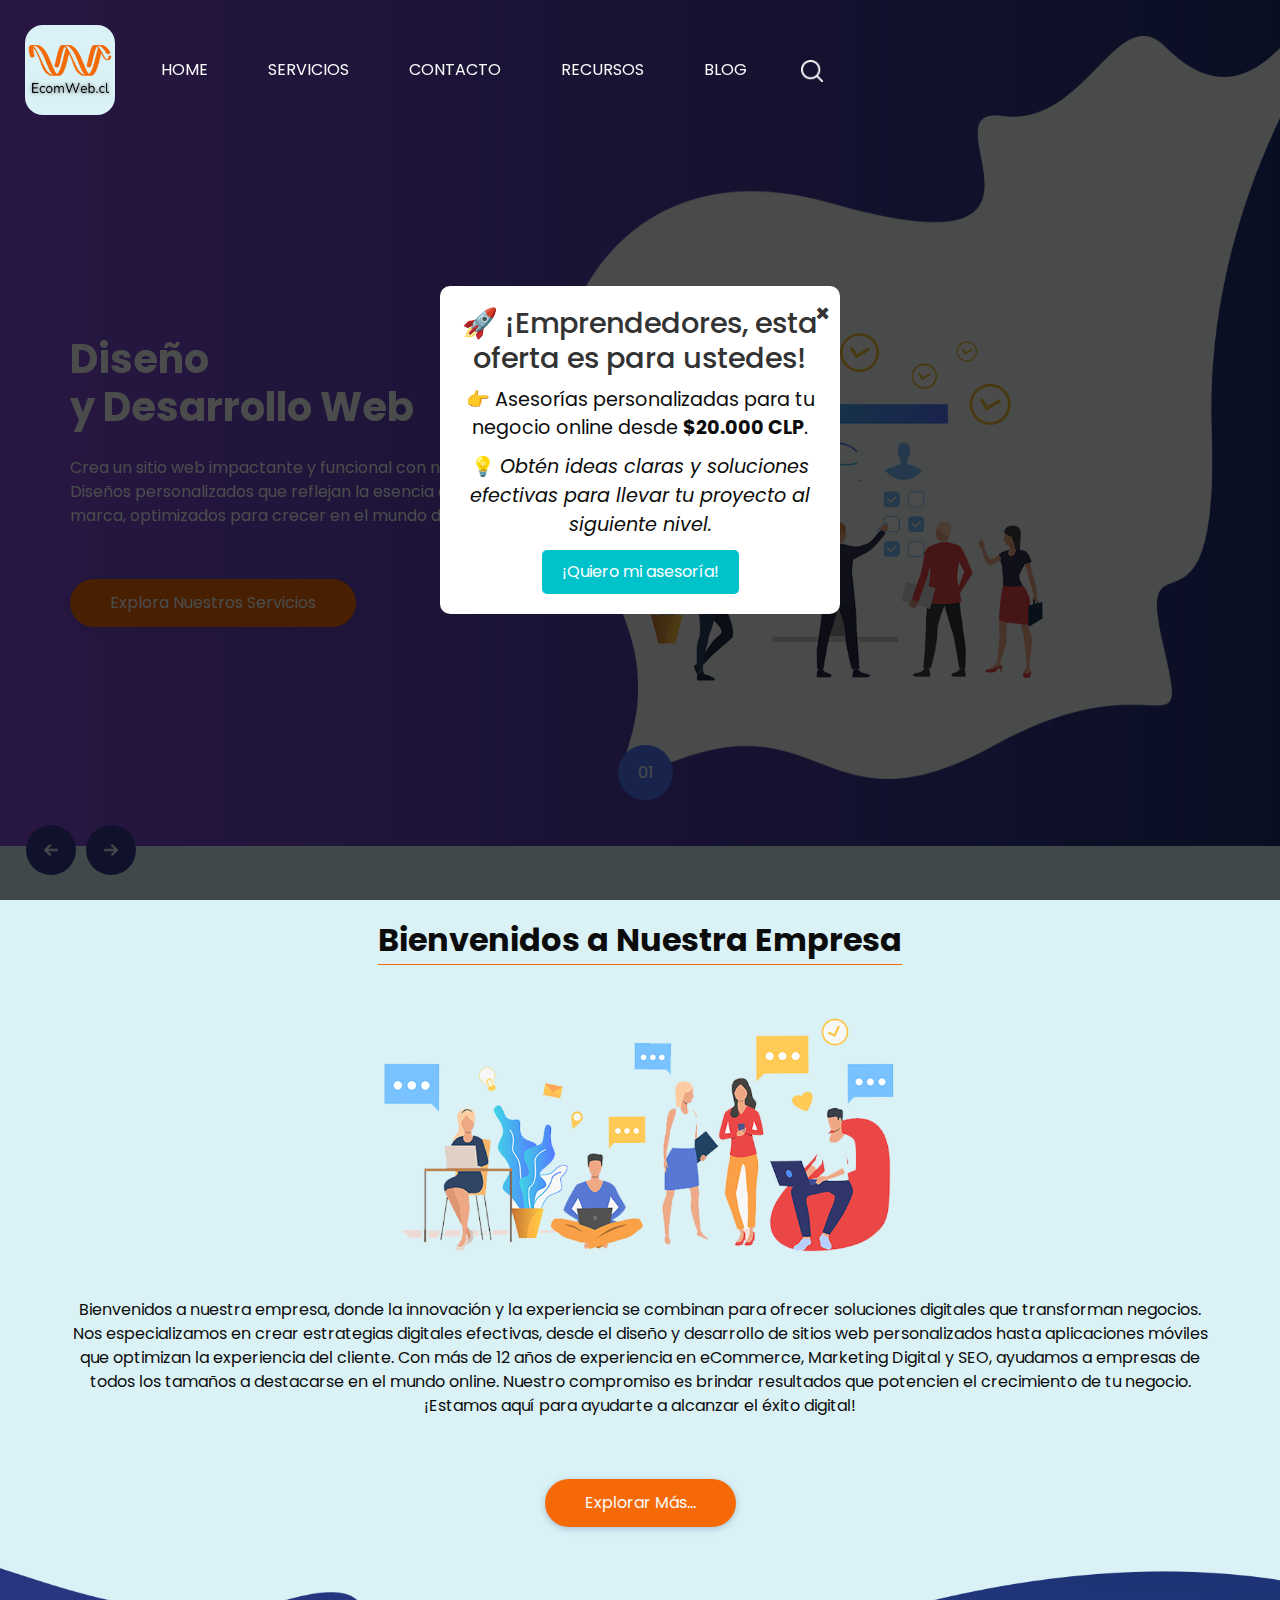
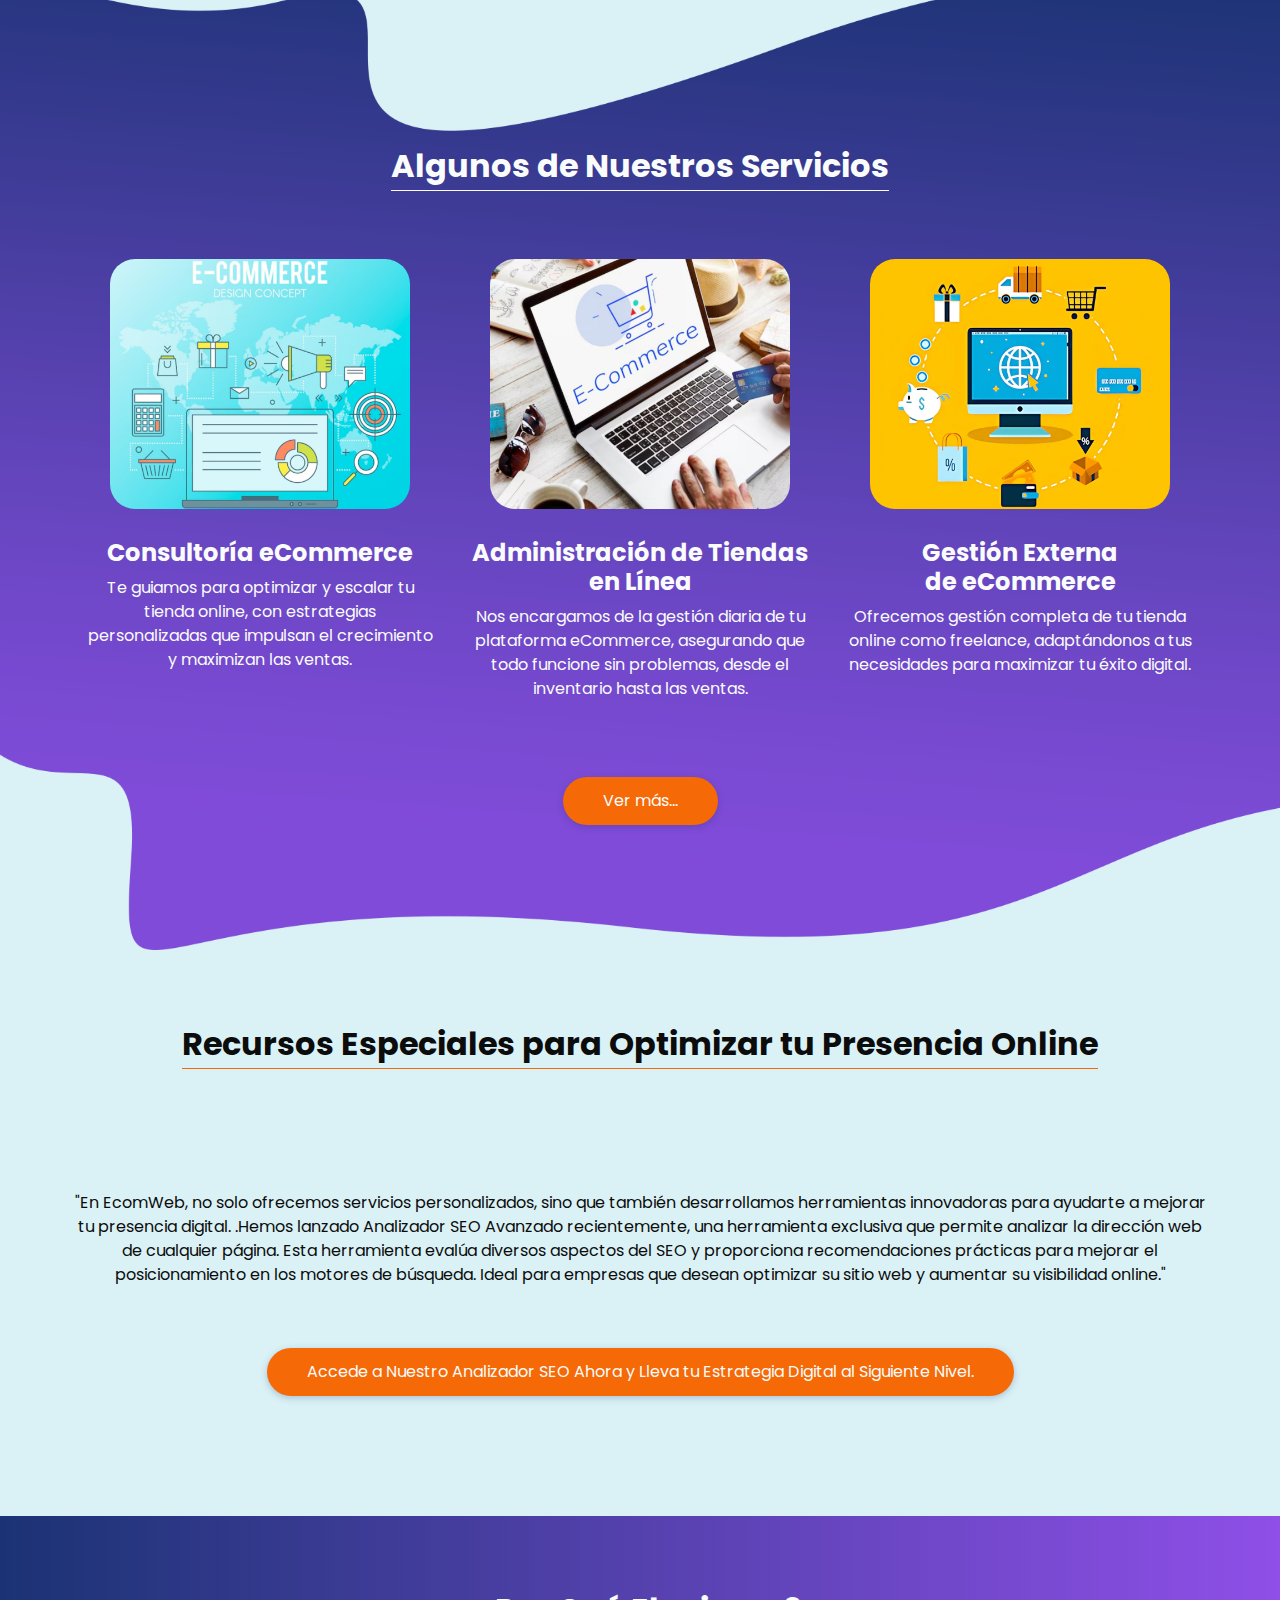
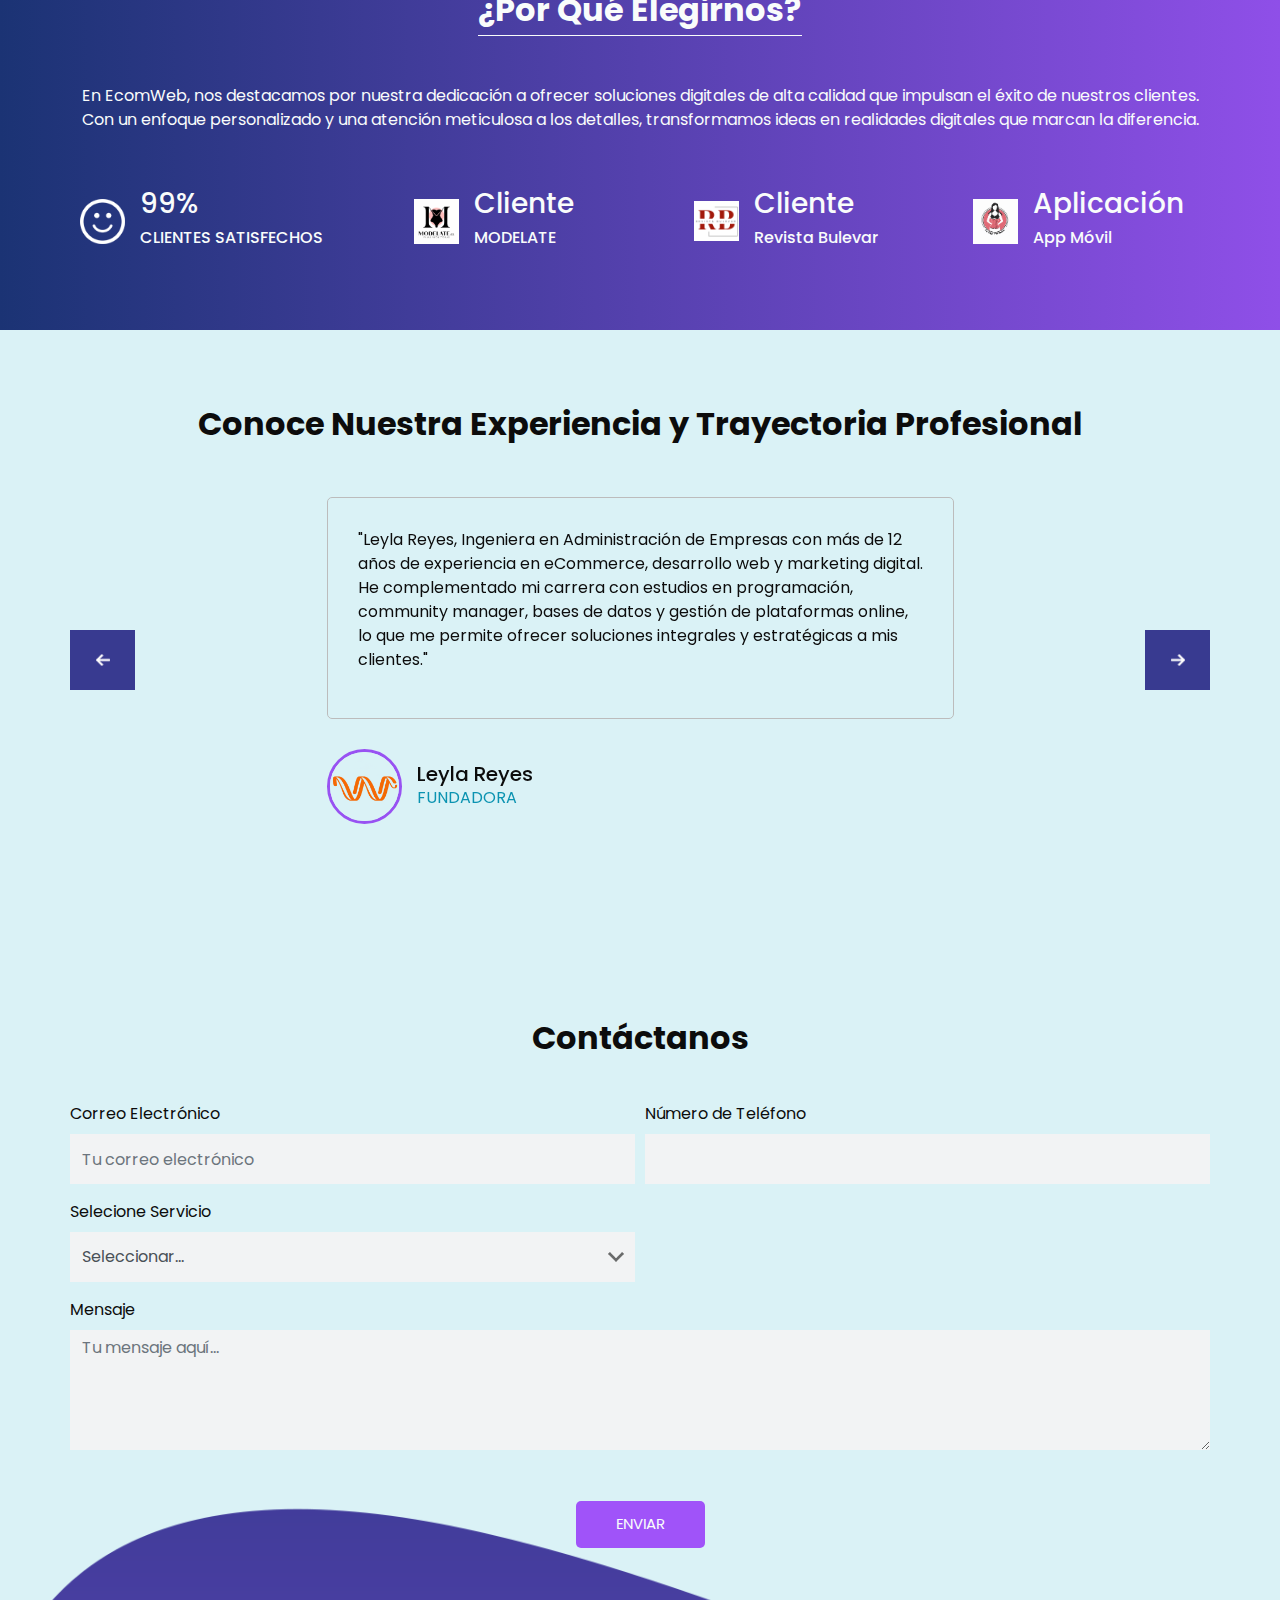
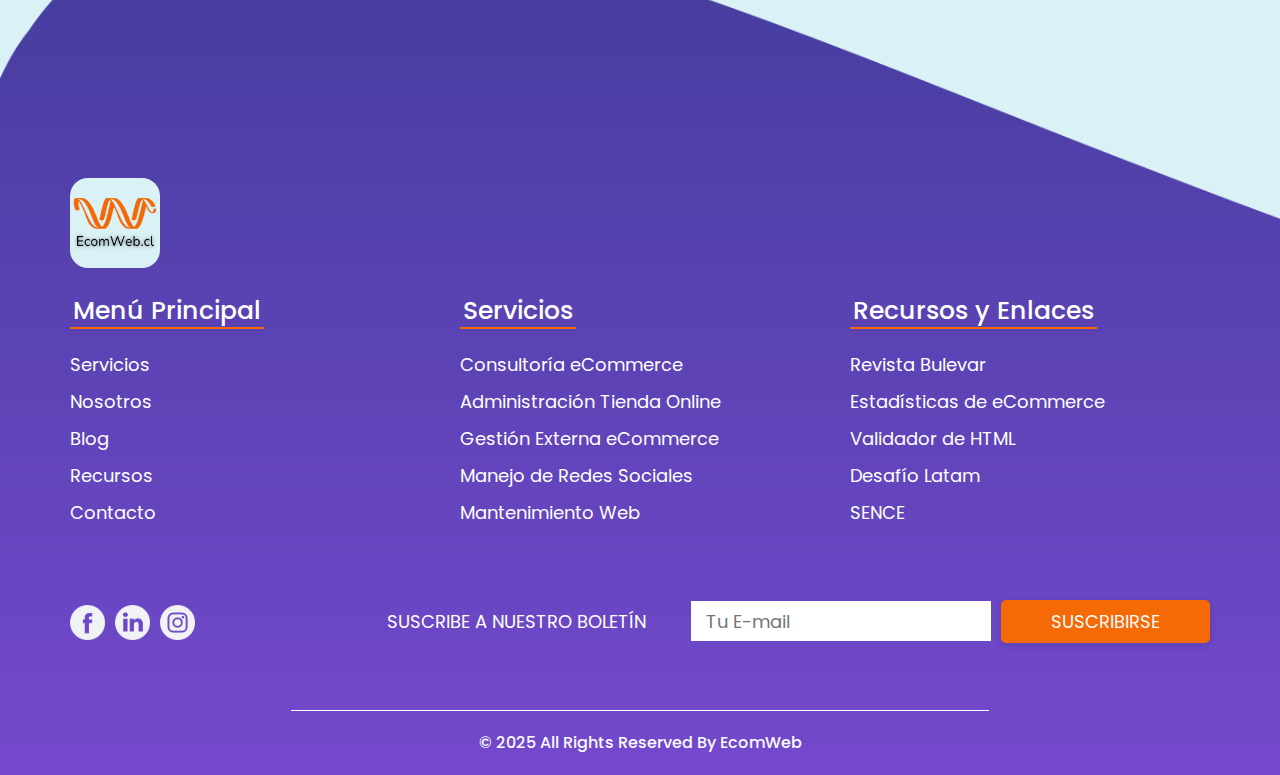
==== index.html @ b8e68426 "ecomweb" ====
<!DOCTYPE html>
<html lang="en">
<head>
  <meta charset="utf-8"/>
  <meta http-equiv="X-UA-Compatible" content="IE=edge"/>
  <!-- Mobile Metas -->
  <meta name="viewport" content="width=device-width, initial-scale=1, shrink-to-fit=no"/>
  <!-- Site Metas -->
  <meta name="keywords" content="diseño web, desarrollo web, SEO, marketing digital, aplicaciones móviles, mantenimiento web, manejo de redes sociales, desarrollo de software, Visión Digital"/>
  <meta name="description" content="EcomWeb ofrece servicios profesionales de diseño y desarrollo web, Gestión de eCommerce, SEO, marketing digital, aplicaciones móviles y web. Creamos soluciones digitales personalizadas para ayudar a las empresas a crecer y destacar en el mercado online."/>
  <meta name="author" content="Leyla Reyes"/>

  <title>EcomWeb</title>
  <link rel="icon" href="images/logo_ecomweb.cl _favicon.png" type="image/x-icon">

  <!-- slider stylesheet -->
  <link rel="stylesheet" type="text/css" href="https://cdnjs.cloudflare.com/ajax/libs/OwlCarousel2/2.1.3/assets/owl.carousel.min.css"/>

  <!-- bootstrap core css -->
  <link rel="stylesheet" type="text/css" href="css/bootstrap.css"/>

  <!-- fonts style -->
  <link href="https://fonts.googleapis.com/css?family=Dosis:400,500|Poppins:400,700&amp;display=swap" rel="stylesheet"/>
  <!-- Custom styles for this template -->
  <link href="css/style.css" rel="stylesheet"/>
  <!-- responsive style -->
  <link href="css/responsive.css" rel="stylesheet"/>
</head>

<body>
  <div class="hero_area">
    <!-- header section strats -->
    <header class="header_section">
      <div class="container-fluid">
        <div class="row">
          <div class="col-lg-8">
            <nav class="navbar navbar-expand-lg custom_nav-container">
              <a class="navbar-brand" href="index.html">
                <img src="/images/logo_ecomweb.cl _favicon.png" alt="Logo de EcomWeb" class="logo">
              </a>
              <button class="navbar-toggler" type="button" data-toggle="collapse" data-target="#navbarSupportedContent" aria-controls="navbarSupportedContent" aria-expanded="false" aria-label="Toggle navigation">
                <span class="navbar-toggler-icon"></span>
              </button>

              <div class="collapse navbar-collapse" id="navbarSupportedContent">
                <div class="d-flex  flex-column flex-lg-row align-items-center">
                  <ul class="navbar-nav  ">
                    <li class="nav-item active">
                      <a class="nav-link" href="index.html">Home <span class="sr-only">(current)</span></a>
                    </li>
                    <li class="nav-item">
                      <a class="nav-link" href="service.html">Servicios </a>
                    </li>
                    <li class="nav-item">
                      <a class="nav-link" href="contact.html">Contacto</a>
                    </li>
                    <li class="nav-item">
                      <a class="nav-link" href="about.html">Recursos </a>
                    </li>
                    <li class="nav-item">
                      <a class="nav-link" href="#"> Blog</a>
                    </li>
                  </ul>
                  <form class="form-inline my-2 my-lg-0 ml-0 ml-lg-4 mb-3 mb-lg-0">
                    <button class="btn  my-2 my-sm-0 nav_search-btn" type="submit"></button>
                  </form>
                </div>
              </div>
            </nav>
          </div>
        </div>
      </div>
    </header>
    <!-- end header section -->
    <!-- slider section -->
    <section class=" slider_section ">
      <div id="carouselExampleIndicators" class="carousel slide" data-ride="carousel">
        <ol class="carousel-indicators">
          <li data-target="#carouselExampleIndicators" data-slide-to="0" class="active">01</li>
          <li data-target="#carouselExampleIndicators" data-slide-to="1">02</li>
          <li data-target="#carouselExampleIndicators" data-slide-to="2">03</li>
        </ol>
        <div class="carousel-inner">
          <div class="carousel-item active">
            <div class="container">
              <div class="row">
                <div class="col-lg-5 col-md-6">
                  <div class="slider_detail-box">
                    <h1>
                      Diseño <br/>
                      y Desarrollo Web <br/>
                      </h1>
                    <p>
                      Crea un sitio web impactante y funcional con nosotros. Diseños personalizados que reflejan la esencia de tu marca, optimizados para crecer en el mundo digital.
                    </p>
                    <div class="btn-box">
                      <a href="" class="btn-1">
                        Explora Nuestros Servicios
                      </a>
                    </div>
                  </div>
                </div>
                <div class="col-md-6">
                  <div class="slider_img-box">
                    <img src="images/slider-img.png" alt=""/>
                  </div>
                </div>
              </div>
            </div>
          </div>
          <div class="carousel-item">
            <div class="container">
              <div class="row">
                <div class="col-lg-5 col-md-6">
                  <div class="slider_detail-box">
                    <h1>
                      Posicionamiento SEO<br/>
                      Estrategias de<br/>
                      Marketing Digital
                    </h1>
                    <p>
                      Aumenta tu visibilidad y alcanza más clientes con estrategias de SEO y marketing digital hechas a la medida. ¡Lleva tu negocio al siguiente nivel!
                    </p>
                    <div class="btn-box">
                      <a href="" class="btn-1">
                        Explora Nuestros Servicios
                      </a>
                    </div>
                  </div>
                </div>
                <div class="col-md-6">
                  <div class="slider_img-box">
                    <img src="images/slider-img.png" alt=""/>
                  </div>
                </div>
              </div>
            </div>
          </div>
          <div class="carousel-item">
            <div class="container">
              <div class="row">
                <div class="col-lg-5 col-md-6">
                  <div class="slider_detail-box">
                    <h1>
                      Desarrollo de Aplicaciones<br/>
                      Móviles y Web <br/>
                    </h1>
                    <p>
                      Desarrolla aplicaciones móviles y web que transformen la experiencia de tus clientes. Innovación y tecnología a tu servicio.
                    </p>
                    <div class="btn-box">
                      <a href="" class="btn-1">
                        Explora Nuestros Servicios
                      </a>
                    </div>
                  </div>
                </div>
                <div class="col-md-6">
                  <div class="slider_img-box">
                    <img src="images/slider-img.png" alt=""/>
                  </div>
                </div>
              </div>
            </div>
          </div>
        </div>
        <div class="carousel_btn-container">
          <a class="carousel-control-prev" href="#carouselExampleIndicators" role="button" data-slide="prev">
            <span class="sr-only">Previous</span>
          </a>
          <a class="carousel-control-next" href="#carouselExampleIndicators" role="button" data-slide="next">
            <span class="sr-only">Next</span>
          </a>
        </div>
      </div>
    </section>
    <!-- end slider section -->
  </div>

  <!-- welcome section -->
  <section class="welcome_section layout_padding">
    <div class="container">
      <div class="custom_heading-container">
        <h2>
          Bienvenidos a Nuestra Empresa
        </h2>
      </div>
      <div class="layout_padding2">
        <div class="img-box">
          <img src="images/welcome.png" alt=""/>
        </div>
        <div class="detail-box">
          <p>
            Bienvenidos a nuestra empresa, donde la innovación y la experiencia se combinan para ofrecer soluciones digitales que transforman negocios. Nos especializamos en crear estrategias digitales efectivas, desde el diseño y desarrollo de sitios web personalizados hasta aplicaciones móviles que optimizan la experiencia del cliente. Con más de 12 años de experiencia en eCommerce, Marketing Digital y SEO, ayudamos a empresas de todos los tamaños a destacarse en el mundo online. Nuestro compromiso es brindar resultados que potencien el crecimiento de tu negocio. ¡Estamos aquí para ayudarte a alcanzar el éxito digital!
          </p>
          <div>
            <a href="">
              Explorar Más...
            </a>
          </div>
        </div>
      </div>

    </div>
  </section>
  <!-- end welcome section -->

  <!-- service section -->

  <section class="service_section">
    <div class="container">
      <div class="custom_heading-container">
        <h2>
          Algunos de Nuestros Servicios
        </h2>
      </div>
      <div class="service_container layout_padding2">
        <div class="service_box">
          <div class="img-box">
            <img src="images/ecommerce_adm.jpg" alt=""/>
          </div>
          <div class="detail-box">
            <h4>
              Consultoría eCommerce <br/>
            </h4>
            
            <p>
              Te guiamos para optimizar y escalar tu tienda online, con estrategias personalizadas que impulsan el crecimiento y maximizan las ventas.
            </p>
          </div>
        </div>
        <div class="service_box">
          <div class="img-box">
            <img src="images/ecommerce_pc.jpg" alt=""/>
          </div>
          <div class="detail-box">
            <h4>
              Administración de  
              Tiendas en Línea <br/>
              </h4>
            <p>
              Nos encargamos de la gestión diaria de tu plataforma eCommerce, asegurando que todo funcione sin problemas, desde el inventario hasta las ventas.           
            </p>
          </div>
        </div>
        <div class="service_box">
          <div class="img-box">
            <img src="images/gestion_ecomm.jpg" alt=""/>
          </div>
          <div class="detail-box">
            <h4>
              Gestión Externa <br/>
              de eCommerce
            </h4>
            <p>
              Ofrecemos gestión completa de tu tienda online como freelance, adaptándonos a tus necesidades para maximizar tu éxito digital.            
            </p>
          </div>
        </div>
      </div>
      <div>
        <a href="">
          Ver más...
        </a>
      </div>
    </div>
  </section>

  <!-- end service section -->
  <!--problem section -->
  <section class="problem_section layout_padding">
    <div class="container">
      <div class="custom_heading-container">
        <h2>
          Recursos Especiales para Optimizar tu Presencia Online
        </h2>
      </div>
      <div class="layout_padding2">
        <div class="img-box">
          <img src="" alt=""/>
        </div>
        <div class="detail-box">
          <p>
            "En EcomWeb, no solo ofrecemos servicios personalizados, sino que también desarrollamos herramientas innovadoras para ayudarte a mejorar tu presencia digital.

          .Hemos lanzado Analizador SEO Avanzado recientemente, una herramienta exclusiva que permite analizar la dirección web de cualquier página. Esta herramienta evalúa diversos aspectos del SEO y proporciona recomendaciones prácticas para mejorar el posicionamiento en los motores de búsqueda. Ideal para empresas que desean optimizar su sitio web y aumentar su visibilidad online."
          </p>
          <div>
            <a href="">
              Accede a Nuestro Analizador SEO Ahora y Lleva tu Estrategia Digital al Siguiente Nivel.
            </a>
          </div>
        </div>
      </div>

    </div>
  </section>
  <!-- end problem section -->
  <!-- why section -->

  <section class="why_section layout_padding">
    <div class="container">
      <div class="custom_heading-container">
        <h2>
          ¿Por Qué Elegirnos?
        </h2>
      </div>
      <div class="content-container">
        <p>
          En EcomWeb, nos destacamos por nuestra dedicación a ofrecer soluciones digitales de alta calidad que impulsan el éxito de nuestros clientes. Con un enfoque personalizado y una atención meticulosa a los detalles, transformamos ideas en realidades digitales que marcan la diferencia.
        </p>
        <div class="row">
          <div class="col-md-3 col-sm-6">
            <div class="img-box">
              <img src="images/smiley.png" alt=""/>
            </div>
            <div class="detail-box">
              <h3>
                99%
              </h3>
              <h6>
                CLIENTES SATISFECHOS
              </h6>
            </div>
          </div>
          <div class="col-md-3 col-sm-6">
            <a href="https://www.modelate.cl/" target="_blank" class="img-link">
              <div class="img-box">
                <img src="images/logo modelate nuevo.png" alt=""/>
              </div>
            </a>
            <div class="detail-box">
              <h3>Cliente</h3>
              <h6>MODELATE</h6>
            </div>
          </div>
          <div class="col-md-3 col-sm-6">
            <a href="https://revistabulevar.cl/" target="_blank" class="img-link">
            <div class="img-box">
              <img src="images/200x180.png" alt=""/>
            </div>
          </a>
            <div class="detail-box">
              <h3>
                Cliente
              </h3>
              <h6>
                Revista Bulevar
              </h6>
            </div>
          </div>
          <div class="col-md-3 col-sm-6">
            <a href="https://aplicacion.modelate.cl/" target="_blank" class="img-link">
            <div class="img-box">
              <img src="images/Tu FAja Perfecta logo.png" alt=""/>
            </div>
          </a>
            <div class="detail-box">
              <h3>
                Aplicación
              </h3>
              <h6>
                App Móvil
              </h6>
            </div>
          </div>
        </div>
      </div>
    </div>
  </section>


  <!-- end why section -->

  <!-- client section -->
  <section class="client_section layout_padding">
    <div class="container">
      <h2>
        Conoce Nuestra Experiencia y Trayectoria Profesional  
      </h2>
      <div id="carouselExampleControls" class="carousel slide" data-ride="carousel">
        <div class="carousel-inner">
          <div class="carousel-item active">
            <div class="client_container layout_padding2">
              <div class="client_text">
                <p>
                  "Leyla Reyes, Ingeniera en Administración de Empresas con más de 12 años de experiencia en eCommerce, desarrollo web y marketing digital. He complementado mi carrera con estudios en programación, community manager, bases de datos y gestión de plataformas online, lo que me permite ofrecer soluciones integrales y estratégicas a mis clientes."
                </p>
              </div>
              <div class="detail-box">
                <div class="img-box">
                  <img src="images/logo_ecomweb.cl_w.png" alt=""/>
                </div>
                <div class="name">
                  <h5>
                    Leyla Reyes
                  </h5>
                  <p>
                    Fundadora
                  </p>
                </div>
              </div>
            </div>
          </div>
          <div class="carousel-item">
            <div class="client_container layout_padding2">
              <div class="client_text">
                <p>
                  Experiencia en eCommerce:

Más de 12 años gestionando plataformas de eCommerce para diversas empresas, optimizando su rendimiento y aumentando las conversiones.
                </p>
              </div>
              <div class="detail-box">
                <div class="img-box">
                  <img src="images/logo_ecomweb.cl_w.png" alt=""/>
                </div>
                <div class="name">
                  <h5>
                    
                  </h5>
                  <p>
                   
                  </p>
                </div>
              </div>
            </div>
          </div>
          <div class="carousel-item">
            <div class="client_container layout_padding2">
              <div class="client_text">
                <p>
                  Desarrollo Web y Aplicaciones:

                Experta en el diseño y desarrollo de sitios web y aplicaciones móviles personalizadas, adaptadas a las necesidades de cada cliente. </br>
                SEO y Marketing Digital:
                Estratega en posicionamiento SEO y campañas de marketing digital, ayudando a aumentar la visibilidad y el tráfico en los motores de búsqueda.
              </p>
              </div>
              <div class="detail-box">
                <div class="img-box">
                  <img src="images/logo_ecomweb.cl_w.png" alt=""/>
                </div>
                <div class="name">
                  <h5>
                    
                  </h5>
                  <p>
                   
                  </p>
                </div>
              </div>
            </div>
          </div>
        </div>
        <a class="carousel-control-prev" href="#carouselExampleControls" role="button" data-slide="prev">
          <span class="sr-only">Previous</span>
        </a>
        <a class="carousel-control-next" href="#carouselExampleControls" role="button" data-slide="next">
          <span class="sr-only">Next</span>
        </a>
      </div>

    </div>
  </section>
  <!-- end client section -->
  <!-- contact section -->
  <section class="contact_section layout_padding">
    <div class="container contact_heading">
      <h2>
        Contáctanos
      </h2>
      <p>
        
      </p>
    </div>
    <div class="container">
      <form action="https://formspree.io/f/mldrzdzw" method="POST">
        <div class="form-row">
          <div class="form-group col-md-6">
            <label for="inputEmail4">Correo Electrónico</label>
            <input type="email" class="form-control" id="inputEmail4" name="email" placeholder="Tu correo electrónico" required>
        </div>
            <div class="form-group col-md-6">
                <label for="inputNumber4">Número de Teléfono</label>
                <input type="tel" class="form-control" id="inputNumber4" name="tel" required>
            </div>
            <div class="form-group col-md-6">
                <label for="inputState">Selecione Servicio</label>
                <select id="inputState" class="form-control" name="service" required>
                    <option value="">Seleccionar...</option>
                    <option value="Diseño y Desarrollo Web">Diseño y Desarrollo Web</option>
                    <option value="Mantenimiento Web">Mantenimiento Web</option>
                    <option value="Mantenimiento Web">Consultoría eCommerce</option>
                    <option value="Mantenimiento Web">Administración de Tienda en Línea</option>
                    <option value="Mantenimiento Web">Gestión Externa de eCommerce</option>
                    <option value="Desarrollo de App">Desarrollo de Aplicaciones</option>
                    <option value="SEO Marketing Digital">Posicionamiento SEO y Estrategias de Marketing Digital</option>
                    <option value="Manejo de Redes Sociales">Manejo de Redes Sociales</option>
                    <option value="Otro">Otro</option>
                </select>
            </div>
        </div>
        <div class="form-group">
            <label for="inputMessage">Mensaje</label>
            <textarea class="form-control" id="inputMessage" name="message" placeholder="Tu mensaje aquí..." required></textarea>
        </div>
        <div class="d-flex justify-content-center">
            <button type="submit" class="btn btn-primary">Enviar</button>
        </div>
    </form>
    
  </section>


  <!-- end contact section -->
  <div class="footer_bg">
    <!-- info section -->
    <section class="info_section layout_padding2-bottom">
      <div class="container">
        <a href="index.html">
          <img src="images/logo_ecomweb.cl _favicon.png" alt="Logo de EcomWeb" class="footer-logo">
        </a>
        <br/>
      </div>
      <div class="container info_content">

        <div>
          <div class="row">
            <div class="col-md-6 col-lg-4">
              <div class="d-flex">
                <h5>
                  Menú Principal
                </h5>
              </div>
              <div class="d-flex ">
                <ul>
                  <li>
                    <a href="">
                      Servicios
                    </a>
                  </li>
                  <li>
                    <a href="">
                      Nosotros
                    </a>
                  </li>
                  <li>
                    <a href="">
                      Blog
                    </a>
                  </li>
                  <li>
                    <a href="">
                      Recursos
                    </a>
                  </li>
                  <li>
                    <a href="">
                      Contacto 
                    </a>
                  </li>
                </ul>
                <ul class="ml-3 ml-md-5">
                  <li>
                    <a href="">
                      
                    </a>
                  </li>
                  <li>
                    <a href="">
                     
                    </a>
                  </li>
                  <li>
                    <a href="">
                      
                    </a>
                  </li>
                  <li>
                    <a href="">
                      
                    </a>
                  </li>
                  <li>
                    <a href="">
                      
                    </a>
                  </li>
                </ul>
              </div>
            </div>
            <div class="col-md-6 col-lg-4">
              <div class="d-flex">
                <h5>
                  Servicios
                </h5>
              </div>
              <div class="d-flex ">
                <ul>
                  <li>
                    <a href="service.html">
                      Consultoría eCommerce
                    </a>
                  </li>
                  <li>
                    <a href="service.html">
                      Administración Tienda Online
                    </a>
                  </li>
                  <li>
                    <a href="service.html">
                      Gestión Externa eCommerce
                    </a>
                  </li>
                  <li>
                    <a href="service.html">
                      Manejo de Redes Sociales
                    </a>
                  </li>
                  <li>
                    <a href="service.html">
                      Mantenimiento Web
                    </a>
                  </li>
                </ul>
                <ul class="ml-3 ml-md-5">
                  <li>
                    <a href="">
                      
                    </a>
                  </li>
                  <li>
                    <a href="">
                      
                    </a>
                  </li>
                  <li>
                    <a href="">
                      
                    </a>
                  </li>
                  <li>
                    <a href="">
                     
                    </a>
                  </li>
                  <li>
                    <a href="">
                      
                    </a>
                  </li>
                </ul>
              </div>
            </div>
            <div class="col-md-6 col-lg-4">
              <div class="d-flex">
                <h5>
                  Recursos y Enlaces
                </h5>
              </div>
              <div class="d-flex ">
                <ul>
                  <li>
                    <a href="https://revistabulevar.cl/">
                      Revista Bulevar
                    </a>
                  </li>
                  <li>
                    <a href="https://www.ccs.cl/2024/04/25/camara-de-comercio-de-santiago-preve-crecimiento-del-8-en-el-comercio-electronico-durante-2024/">
                      Estadísticas de eCommerce
                    </a>
                  </li>
                  <li>
                    <a href="https://validator.w3.org/#validate_by_uri+with_options">
                      Validador de HTML
                    </a>
                  </li>
                  <li>
                    <a href="https://desafiolatam.com">
                      Desafío Latam
                    </a>
                  </li>
                  <li>
                    <a href="https://sence.gob.cl/">
                      SENCE
                    </a>
                  </li>
                </ul>
                <ul class="ml-3 ml-md-5">
                  <li>
                    <a href="">
                     
                    </a>
                  </li>
                  <li>
                    <a href="">
                      
                    </a>
                  </li>
                  <li>
                    <a href="">
                      
                    </a>
                  </li>
                  <li>
                    <a href="">
                      
                    </a>
                  </li>
                  <li>
                    <a href="">
                      
                    </a>
                  </li>
                </ul>
              </div>
            </div>
          </div>
        </div>
        <div class="d-flex flex-column flex-lg-row justify-content-between align-items-center align-items-lg-baseline">
          <div class="social-box">
            <a href="https://www.facebook.com/share/15WSqb29ij/">
              <img src="images/fb.png" alt=""/>
            </a>

           
            <a href="https://www.linkedin.com/in/leyla-reyes-55b8a9107?utm_source=share&utm_campaign=share_via&utm_content=profile&utm_medium=android_app">
              <img src="images/linkedin1.png" alt=""/>
            </a>
            <a href="https://www.instagram.com/ecomweb.cl/profilecard/?igsh=MXZlcmplc3czbWh2bA==">
              <img src="images/instagram1.png" alt=""/>
            </a>
          </div>
          <div class="form_container mt-5">
            <form action="https://modelate.ipzmarketing.com/f/kDVonyeA4dI" method="POST">
              <label for="subscribeMail">
                Suscribe a Nuestro Boletín
              </label>
              <input type="email" placeholder="Tu E-mail" id="subscribeMail" name="email" required />
              <button type="submit">
                Suscribirse
              </button>
            </form>
          </div>
          
        </div>
      </div>

    </section>

    <!-- end info_section -->

    <!-- footer section -->
    <section class="container-fluid footer_section">
      <p>
        © 2025  All Rights Reserved By
        <a href=" ">EcomWeb</a>
      </p>
    </section>
    <!-- footer section -->
  </div>




  <div class="popup-container" id="popup" class="hidden">
    <div class="popup-content">
      <!-- Botón de cierre (X) -->
      <span class="close-btn" onclick="closePopup()">&times;</span>
      <h2>🚀 ¡Emprendedores, esta oferta es para ustedes!</h2>
      <p>👉 Asesorías personalizadas para tu negocio online desde <strong>$20.000 CLP</strong>.</p>
      <p>💡 <em>Obtén ideas claras y soluciones efectivas para llevar tu proyecto al siguiente nivel.</em></p>
      <button onclick="window.location.href='contact.html'" class="popup-btn">¡Quiero mi asesoría!</button>
    </div>
  </div>
  



  <script type="text/javascript" src="js/jquery-3.4.1.min.js"></script>
  <script type="text/javascript" src="js/bootstrap.js"></script>

</body></html>
---- css/style.css ----
body {
  font-family: "Poppins", sans-serif;
  color: #0c0c0c;
  background-color: #daf2f6;
}

.logo {
  height: 90px; /* Ajusta el tamaño del logo */
  width: auto; /* Mantiene la proporción del logo */
  border-radius: 20%;
}

.layout_padding {
  padding: 75px 0;
}

.layout_padding2 {
  padding: 45px 0;
}

.layout_padding2-top {
  padding-top: 45px;
}

.layout_padding2-bottom {
  padding-bottom: 45px;
}

.layout_padding-top {
  padding-top: 75px;
}

.layout_padding-bottom {
  padding-bottom: 75px;
}

.custom_heading-container {
  display: -webkit-box;
  display: -ms-flexbox;
  display: flex;
  -webkit-box-pack: center;
      -ms-flex-pack: center;
          justify-content: center;
}

.custom_heading-container h2 {
  font-weight: bold;
  border-bottom: 1px solid #f56907;
  padding-bottom: 5px;
}

/*header section*/
.hero_area {
  height: 94vh;
  background: -webkit-gradient(linear, left top, right top, from(#864ddf), to(#203376));
  background: linear-gradient(to right, #864ddf, #203376);
}

.hero_area::before {
  content: "";
  position: absolute;
  width: 58%;
  height: 86%;
  background-image: url(../images/hero-bg.png);
  background-size: 100% 100%;
  background-repeat: no-repeat;
  top: 25px;
  right: 0;
}

.sub_page .hero_area {
  height: auto;
}

.sub_page .hero_area::before {
  display: none;
}

.hero_area.sub_pages {
  height: auto;
}

.header_section {
  padding-top: 15px;
}

.header_section .container-fluid {
  padding-right: 25px;
  padding-left: 25px;
}

.header_section .nav_container {
  margin: 0 auto;
}

.custom_nav-container.navbar-expand-lg .navbar-nav .nav-link {
  padding: 10px 30px;
  color: #f9fcfb;
  text-align: center;
  text-transform: uppercase;
}

a,
a:hover,
a:focus {
  text-decoration: none;
}

a:hover,
a:focus {
  color: initial;
}

.btn,
.btn:focus {
  outline: none !important;
  -webkit-box-shadow: none;
          box-shadow: none;
}

.navbar-brand,
.navbar-brand:hover {
  text-transform: uppercase;
  font-weight: bold;
  font-size: 24px;
  color: #fafcfd;
}

.custom_nav-container .nav_search-btn {
  background-image: url(../images/search-icon.png);
  background-size: 22px;
  background-repeat: no-repeat;
  background-position-y: 7px;
  width: 35px;
  height: 35px;
  padding: 0;
  border: none;
}

.navbar-brand {
  display: -webkit-box;
  display: -ms-flexbox;
  display: flex;
  -webkit-box-align: center;
      -ms-flex-align: center;
          align-items: center;
}

.navbar-brand span {
  font-size: 20px;
  font-weight: 700;
  color: #f9fcfb;
  margin-top: 5px;
  text-transform: uppercase;
}

.custom_nav-container {
  z-index: 99999;
  padding: 5px 0;
}

.custom_nav-container .navbar-toggler {
  outline: none;
}

.custom_nav-container .navbar-toggler .navbar-toggler-icon {
  background-image: url(../images/menu.png);
  background-size: 40px;
}

/*end header section*/
/* slider section */
.slider_section {
  color: #f9fcfb;
  display: -webkit-box;
  display: -ms-flexbox;
  display: flex;
  -webkit-box-orient: vertical;
  -webkit-box-direction: normal;
      -ms-flex-direction: column;
          flex-direction: column;
  height: 90%;
  -webkit-box-pack: center;
      -ms-flex-pack: center;
          justify-content: center;
}

.slider_section .row {
  -webkit-box-align: center;
      -ms-flex-align: center;
          align-items: center;
}

.slider_section #carouselExampleIndicators {
  position: unset;
}

.slider_section .carousel_btn-container {
  width: 110px;
  position: absolute;
  bottom: 0;
  display: -webkit-box;
  display: -ms-flexbox;
  display: flex;
  -webkit-box-pack: justify;
      -ms-flex-pack: justify;
          justify-content: space-between;
  left: 2%;
  z-index: 999;
}

.slider_section .carousel_btn-container .carousel-control-prev,
.slider_section .carousel_btn-container .carousel-control-next {
  position: relative;
  width: 50px;
  height: 50px;
  border: none;
  border-radius: 100%;
  opacity: 1;
  background-repeat: no-repeat;
  background-size: 14px;
  background-position: center;
  background-color: #383a90;
  -webkit-transform: translateY(-50%);
          transform: translateY(-50%);
}

.slider_section .carousel_btn-container .carousel-control-prev:hover,
.slider_section .carousel_btn-container .carousel-control-next:hover {
  background-color: #f56907;
}

.slider_section .carousel_btn-container .carousel-control-prev {
  background-image: url(../images/prev.png);
}

.slider_section .carousel_btn-container .carousel-control-next {
  background-image: url(../images/next.png);
}

.slider_section ol.carousel-indicators {
  margin: 0;
  width: 75px;
  bottom: 10%;
  left: 47.5%;
}

.slider_section ol.carousel-indicators li {
  width: 55px;
  height: 55px;
  border-radius: 100%;
  text-indent: 0px;
  text-align: center;
  line-height: 55px;
  color: #f9fcfb;
  background-color: #547bfe;
  opacity: 1;
  display: none;
}

.slider_section ol.carousel-indicators li.active {
  display: block;
}

.slider_detail-box h1 {
  font-weight: bold;
  margin-bottom: 25px;
}

.slider_detail-box .btn-box a {
  display: inline-block;
  padding: 12px 40px;
  background-color: #f56907;
  color: #f9fcfb;
  border-radius: 25px;
  -webkit-box-shadow: 0px 2px 7px 0px rgba(32, 50, 117, 0.26);
  box-shadow: 0px 2px 7px 0px rgba(32, 50, 117, 0.26);
  -webkit-transition: all .3s;
  transition: all .3s;
  border: none;
  margin: 35px 0 50px 0;
}

.slider_detail-box .btn-box a:hover {
  -webkit-transform: translateY(-7px);
          transform: translateY(-7px);
}

.slider_img-box {
  width: 75%;
  margin: 0 auto;
}

.slider_img-box img {
  width: 100%;
}

.welcome_section {
  text-align: center;
}

.welcome_section .img-box {
  width: 45%;
  margin: 0 auto;
}

.welcome_section .img-box img {
  width: 100%;
}

.welcome_section .detail-box {
  margin-top: 45px;
}

.welcome_section .detail-box a {
  display: inline-block;
  padding: 12px 40px;
  background-color: #f56907;
  color: #f9fcfb;
  border-radius: 25px;
  -webkit-box-shadow: 0px 2px 7px 0px rgba(32, 50, 117, 0.26);
  box-shadow: 0px 2px 7px 0px rgba(32, 50, 117, 0.26);
  -webkit-transition: all .3s;
  transition: all .3s;
  border: none;
  margin-top: 45px;
}

.welcome_section .detail-box a:hover {
  -webkit-transform: translateY(-7px);
          transform: translateY(-7px);
}

.service_section {
  text-align: center;
  color: #f9fcfb;
  background-image: url(../images/service-bg.png);
  background-size: 100% 100%;
  padding-top: 200px;
  padding-bottom: 125px;
  background-repeat: no-repeat;
  margin-top: -100px;
}

.highlight {
  color: #f9fcfb;
  background-color: #f56907;
  margin-left: -100px;
  border-radius: 15px;
  padding: 18px; /* Espacio interno */
  margin-top: -70px;
  font-size: 20px;
}

.service_section .custom_heading-container h2 {
  border-color: #f9fcfb;
}

.service_section .service_container {
  display: flex;
  justify-content: center;
  flex-wrap: nowrap; /* Evitar que las cajas se pasen a la siguiente línea */
  overflow-x: auto; /* Permitir desplazamiento horizontal si es necesario */
  max-width: 120%; /* O ajusta a un valor mayor */
  margin: 0 auto; /* Centra el contenedor si es necesario */
}

.service_section .service_container .service_box {
  width: 50%;
  min-width: 300px;
  margin: 15px 15px;
}

.service_section .service_container .service_box .img-box {
  border-radius: 18px;
  overflow: hidden;
}

.service_section .service_container .service_box .img-box img {
  width: 90%;
  border-radius: 25px;
  height: 250px;
  width: 300px;
}

.service_section .service_container .service_box .detail-box {
  margin-top: 30px;
}

.service_section .service_container .service_box .detail-box h4 {
  font-weight: bold;
}

.service_section a {
  display: inline-block;
  padding: 12px 40px;
  background-color: #f56907;
  color: #f9fcfb;
  border-radius: 25px;
  -webkit-box-shadow: 0px 2px 7px 0px rgba(32, 50, 117, 0.26);
  box-shadow: 0px 2px 7px 0px rgba(32, 50, 117, 0.26);
  -webkit-transition: all .3s;
  transition: all .3s;
  border: none;
}

.service_section a:hover {
  -webkit-transform: translateY(-7px);
          transform: translateY(-7px);
}

.sub_page .service_section {
  margin-top: 00px;
  margin-bottom: 150px;
}

.problem_section {
  text-align: center;
}

.problem_section .img-box {
  width: 65%;
  margin: 0 auto;
}

.problem_section .img-box img {
  width: 50%;
}

.problem_section .detail-box {
  margin-top: 45px;
}

.problem_section .detail-box a {
  display: inline-block;
  padding: 12px 40px;
  background-color: #f56907;
  color: #f9fcfb;
  border-radius: 25px;
  -webkit-box-shadow: 0px 2px 7px 0px rgba(32, 50, 117, 0.26);
  box-shadow: 0px 2px 7px 0px rgba(32, 50, 117, 0.26);
  -webkit-transition: all .3s;
  transition: all .3s;
  border: none;
  margin-top: 45px;
}

.problem_section .detail-box a:hover {
  -webkit-transform: translateY(-7px);
          transform: translateY(-7px);
}

.why_section {
  color: #f9fcfb;
  background: -webkit-gradient(linear, left top, right top, from(#1b3374), to(#8f4fe8));
  background: linear-gradient(to right, #1b3374, #8f4fe8);
}

.why_section .custom_heading-container h2 {
  border-color: #f9fcfb;
}

.why_section p {
  text-align: center;
  margin: 40px 0 55px 0;
}

.why_section .row .col-md-3 {
  display: -webkit-box;
  display: -ms-flexbox;
  display: flex;
  -webkit-box-align: center;
      -ms-flex-align: center;
          align-items: center;
  -webkit-box-pack: center;
      -ms-flex-pack: center;
          justify-content: center;
}

.why_section .row .col-md-3 .img-box {
  width: 45px;
  margin-right: 15px;
}

.why_section .row .col-md-3 .img-box img {
  width: 100%;
}

.client_section h2 {
  font-weight: bold;
  text-align: center;
}

.client_section .carousel-control-prev,
.client_section .carousel-control-next {
  width: 65px;
  height: 60px;
  border: none;
  opacity: 1;
  background-repeat: no-repeat;
  background-size: 14px;
  background-position: center;
  background-color: #383a90;
  top: 50%;
  -webkit-transform: translateY(-50%);
          transform: translateY(-50%);
}

.client_section .carousel-control-prev:hover,
.client_section .carousel-control-next:hover {
  background-color: #f56907;
}

.client_section .carousel-control-prev {
  background-image: url(../images/prev.png);
}

.client_section .carousel-control-next {
  background-image: url(../images/next.png);
}

.client_container {
  width: 55%;
  margin: 0 auto;
}

.client_container .client_text {
  padding: 30px;
  border: 1px solid #bcbcbc;
  border-radius: 5px;
}

.client_container .detail-box {
  display: -webkit-box;
  display: -ms-flexbox;
  display: flex;
  -webkit-box-align: center;
      -ms-flex-align: center;
          align-items: center;
  margin-top: 30px;
}

.client_container .detail-box .img-box {
  width: 75px;
  margin-right: 15px;
  border: 3px solid #9852f2;
  border-radius: 100%;
  overflow: hidden;
}

.client_container .detail-box .img-box img {
  width: 100%;
}

.client_container .detail-box .name h5 {
  margin: 0;
}

.client_container .detail-box .name p {
  text-transform: uppercase;
  color: #0b93b1;
  margin: 0;
}

.contact_section .contact_heading {
  text-align: center;
  margin-bottom: 45px;
}

.contact_section .contact_heading h2 {
  font-weight: bold;
}

.contact_section form .form-control {
  border: none;
  background-color: #f2f3f4;
  outline: none;
  -webkit-box-shadow: none;
          box-shadow: none;
  border-radius: 0;
  height: 50px;
}

.contact_section form .form-control#inputMessage {
  height: 120px;
}

.contact_section form select.form-control {
  -webkit-appearance: none;
     -moz-appearance: none;
          appearance: none;
  position: relative;
  background-image: url(../images/down-arrow.png);
  background-repeat: no-repeat;
  background-position: 98%;
}

.contact_section button {
  display: inline-block;
  padding: 12px 40px;
  background-color: #a053f9;
  color: #f9fcfb;
  border-radius: 5px;
  -webkit-box-shadow: 0px 2px 7px 0px rgba(32, 50, 117, 0.26);
  box-shadow: 0px 2px 7px 0px rgba(32, 50, 117, 0.26);
  -webkit-transition: all .3s;
  transition: all .3s;
  border: none;
  text-transform: uppercase;
  -webkit-box-shadow: none;
          box-shadow: none;
  outline: none;
  margin-top: 35px;
  font-size: 15px;
}

.contact_section button:hover {
  -webkit-transform: translateY(-7px);
          transform: translateY(-7px);
}

/* info section */
.footer_bg {
  background-image: url(../images/footer-bg.png);
  background-size: cover;
  padding-top: 280px;
  margin-top: -125px;
}

.info_section {
  position: relative;
  font-family: "Poppins", sans-serif;
  font-size: 18px;
}

.info_section h3 {
  text-transform: uppercase;
  font-weight: bold;
  color: #f9fcfb;
  margin-bottom: 35px;
}

.info_section img {
  width: 100%;
}

.info_section ul {
  padding: 0;
}

.info_section ul li {
  list-style-type: none;
  margin: 10px 0;
}

.info_section ul li a,
.info_section ul li a:hover {
  color: #fff;
}

.info_section h5 {
  margin-bottom: 12px;
  font-size: 25px;
  color: #fff;
  padding: 1px 3px;
  border-bottom: 2px solid #f56907;
}

.info_section .social-box {
  margin: 25px 0;
}

.info_section .social-box img {
  width: 35px;
  margin-right: 5px;
}

.form_container form {
  display: -webkit-box;
  display: -ms-flexbox;
  display: flex;
  -webkit-box-align: center;
      -ms-flex-align: center;
          align-items: center;
}

.info_section .form_container label {
  margin: 0;
  font-size: 18px;
  text-transform: uppercase;
  color: #fff;
}

.info_section .form_container input {
  width: 300px;
  height: 40px;
  border: none;
  outline: none;
  padding-left: 15px;
  background-color: #fff;
  margin-left: 45px;
  margin-right: 10px;
}

.info_section .form_container button {
  display: inline-block;
  padding: 8px 50px;
  background-color: #f56907;
  color: #f9fcfb;
  border-radius: 5px;
  -webkit-box-shadow: 0px 2px 7px 0px rgba(32, 50, 117, 0.26);
  box-shadow: 0px 2px 7px 0px rgba(32, 50, 117, 0.26);
  -webkit-transition: all .3s;
  transition: all .3s;
  border: none;
  border: none;
  text-transform: uppercase;
}

.info_section .form_container button:hover {
  -webkit-transform: translateY(-7px);
          transform: translateY(-7px);
}

.info_section .form_container button:hover {
  -webkit-transform: none;
          transform: none;
}

/* end info section */
/* footer section*/
.footer_section {
  font-weight: 500;
  display: -webkit-box;
  display: -ms-flexbox;
  display: flex;
  -webkit-box-pack: center;
      -ms-flex-pack: center;
          justify-content: center;
}

.footer_section p {
  color: #f9fcfb;
  margin: 0;
  text-align: center;
  padding: 20px 15%;
  border-top: 1px solid #f9fcfb;
}

.footer_section a {
  color: #f9fcfb;
}

/* end footer section*/
/*# sourceMappingURL=style.css.map */

.footer-logo {
  max-width: 90px; /* Limita el ancho máximo del logo */
  height: auto; /* Mantiene las proporciones del logo */
  display: block; /* Asegura que el logo se comporte como bloque */
  margin-left: 0; /* Centra el logo dentro de su contenedor */
  border-radius: 20%;
}

.contact-info {
  background-color: #1b3374; /* Fondo color principal */
  color: #ffffff; /* Texto blanco para contraste */
  padding: 50px 20px;
  text-align: center;
  margin-bottom: 113px;
}

.contact-info .container {
  max-width: 1200px;
  margin: 0 auto;
}

.contact-info .section-title {
  font-size: 28px;
  font-weight: bold;
  margin-bottom: 10px;
}

.contact-info .section-subtitle {
  font-size: 18px;
  margin-bottom: 30px;
}

.contact-info .info-container {
  display: flex;
  justify-content: space-around;
  flex-wrap: wrap;
}

.contact-info .info-box {
  width: 30%;
  min-width: 250px;
  margin: 15px 0;
}

.contact-info .info-box i {
  font-size: 40px;
  margin-bottom: 10px;
  color: #00c2cb; /* Color secundario */
}

.contact-info .info-box h3 {
  font-size: 20px;
  margin-bottom: 5px;
}

.contact-info .info-box p {
  font-size: 16px;
}






.popup-container {
  position: fixed;
  top: 0;
  left: 0;
  width: 100%;
  height: 100%;
  background-color: rgba(0, 0, 0, 0.7);
  display: flex;
  justify-content: center;
  align-items: center;
  z-index: 1000;
}

.popup-content {
  background: #fff;
  padding: 20px;
  border-radius: 10px;
  width: 90%;
  max-width: 400px;
  text-align: center;
  position: relative; /* Para posicionar el botón de cierre */
}

.popup-content h2 {
  font-size: 1.8em;
  color: #333;
}

.popup-content p {
  font-size: 1.2em;
  margin: 10px 0;
}

.popup-btn {
  background-color: #00c2cb;
  color: #fff;
  border: none;
  padding: 10px 20px;
  border-radius: 5px;
  cursor: pointer;
  font-size: 1em;
}

.popup-btn:hover {
  background-color: #007f7f;
}

/* Botón de cierre (X) */
.close-btn {
  position: absolute;
  top: 10px;
  right: 10px;
  font-size: 1.5em;
  font-weight: bold;
  color: #333;
  cursor: pointer;
}

.close-btn:hover {
  color: #ff0000;
}


/* IMPORTANTE: agregamos este estilo para asegurar que el popup se oculte */
#popup.hidden {
  display: none;
}
---- css/responsive.css ----
@media (max-width: 1120px) {
  .footer_bg {
    margin-top: 0;
  }
}

@media (max-width: 992px) {
  .custom_nav-container .nav_search-btn {
    background-position: center;
  }

  .hero_area::before {
    display: none;
  }


  .service_section {
    background-size: cover;
  }

  .slider_section ol.carousel-indicators {
    display: none;

  }

  .slider_img-box img {
    z-index: 1;
    position: relative;
  }

  .slider_img-box {
    position: relative;
  }

  .slider_img-box::before {
    background-image: url(../images/hero-bg-mobile.png);
    width: 100%;
    height: 100%;
    content: "";
    position: absolute;
    background-size: cover;
    z-index: 0;
    left: 0;
    top: 0;
    transform: scale(1.7);
  }


  .hero_area {
    height: auto;
  }

  .slider_detail-box {
    margin-top: 35px;
    margin-bottom: 45px;
  }

  .slider_img-box {
    margin-bottom: 75px;
  }

  .slider_section .carousel_btn-container {
    display: none;
  }
}

@media (max-width: 768px) {




  .slider_section .carousel_btn-container {
    display: none;
  }



  .slider_section ol.carousel-indicators {
    margin: 0;
    width: 75px;
    bottom: initial;
    left: initial;
    top: 37%;
    right: 6%;
  }

  .slider_detail-box {
    text-align: center;
  }

  .info_section .form_container input {
    width: 100%;
    margin: 20px 0;
  }

  .form_container form {
    flex-direction: column;
  }

  .slider_img-box img {
    z-index: 1;
    position: relative;
  }

  .slider_img-box {
    position: relative;
  }

  .slider_img-box::before {
    background-image: url(../images/hero-bg-mobile.png);
    width: 100%;
    height: 100%;
    content: "";
    position: absolute;
    background-size: cover;
    z-index: 0;
    left: 0;
    top: 0;
    transform: scale(1.5);
  }

  .slider_section ol.carousel-indicators {
    display: none;
  }

  .service_section {
    padding-top: 375px;
    background-position: bottom;
    margin-top: -325px;
  }

  .client_container {
    width: 95%;
  }

  .client_section .carousel-control-prev,
  .client_section .carousel-control-next {
    display: none;
  }

  .why_section .row .col-md-3 {
    margin: 15px auto;
    justify-content: flex-start;
    width: min-content;
  }

  .footer_bg {
    padding-top: 300px;
  }

  .info_section .row>div {
    margin-bottom: 35px;
  }

}

@media (max-width: 576px) {


  .slider_section ol.carousel-indicators {
    right: 0;
  }
}

@media (max-width: 480px) {}

@media (max-width: 420px) {}

@media (max-width: 360px) {}

@media (min-width: 1200px) {
  .container {
    max-width: 1170px;
  }
}
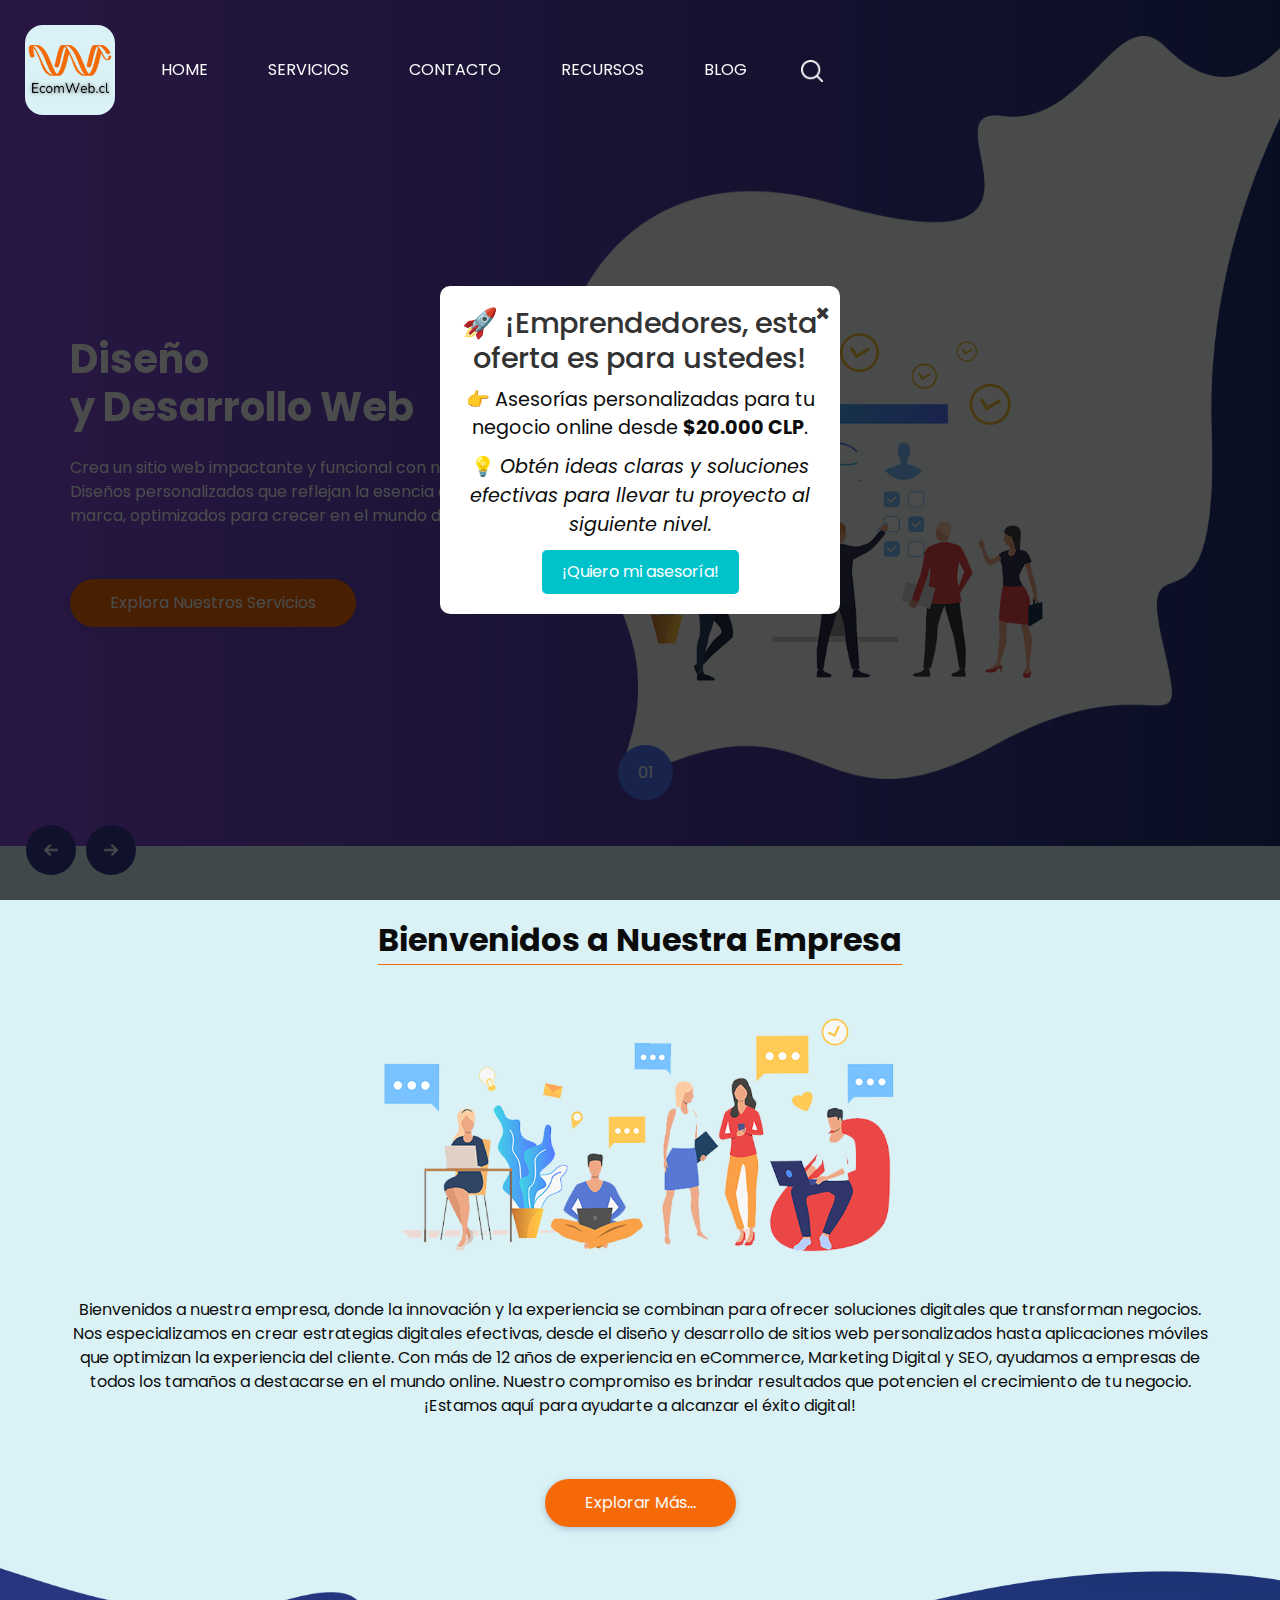
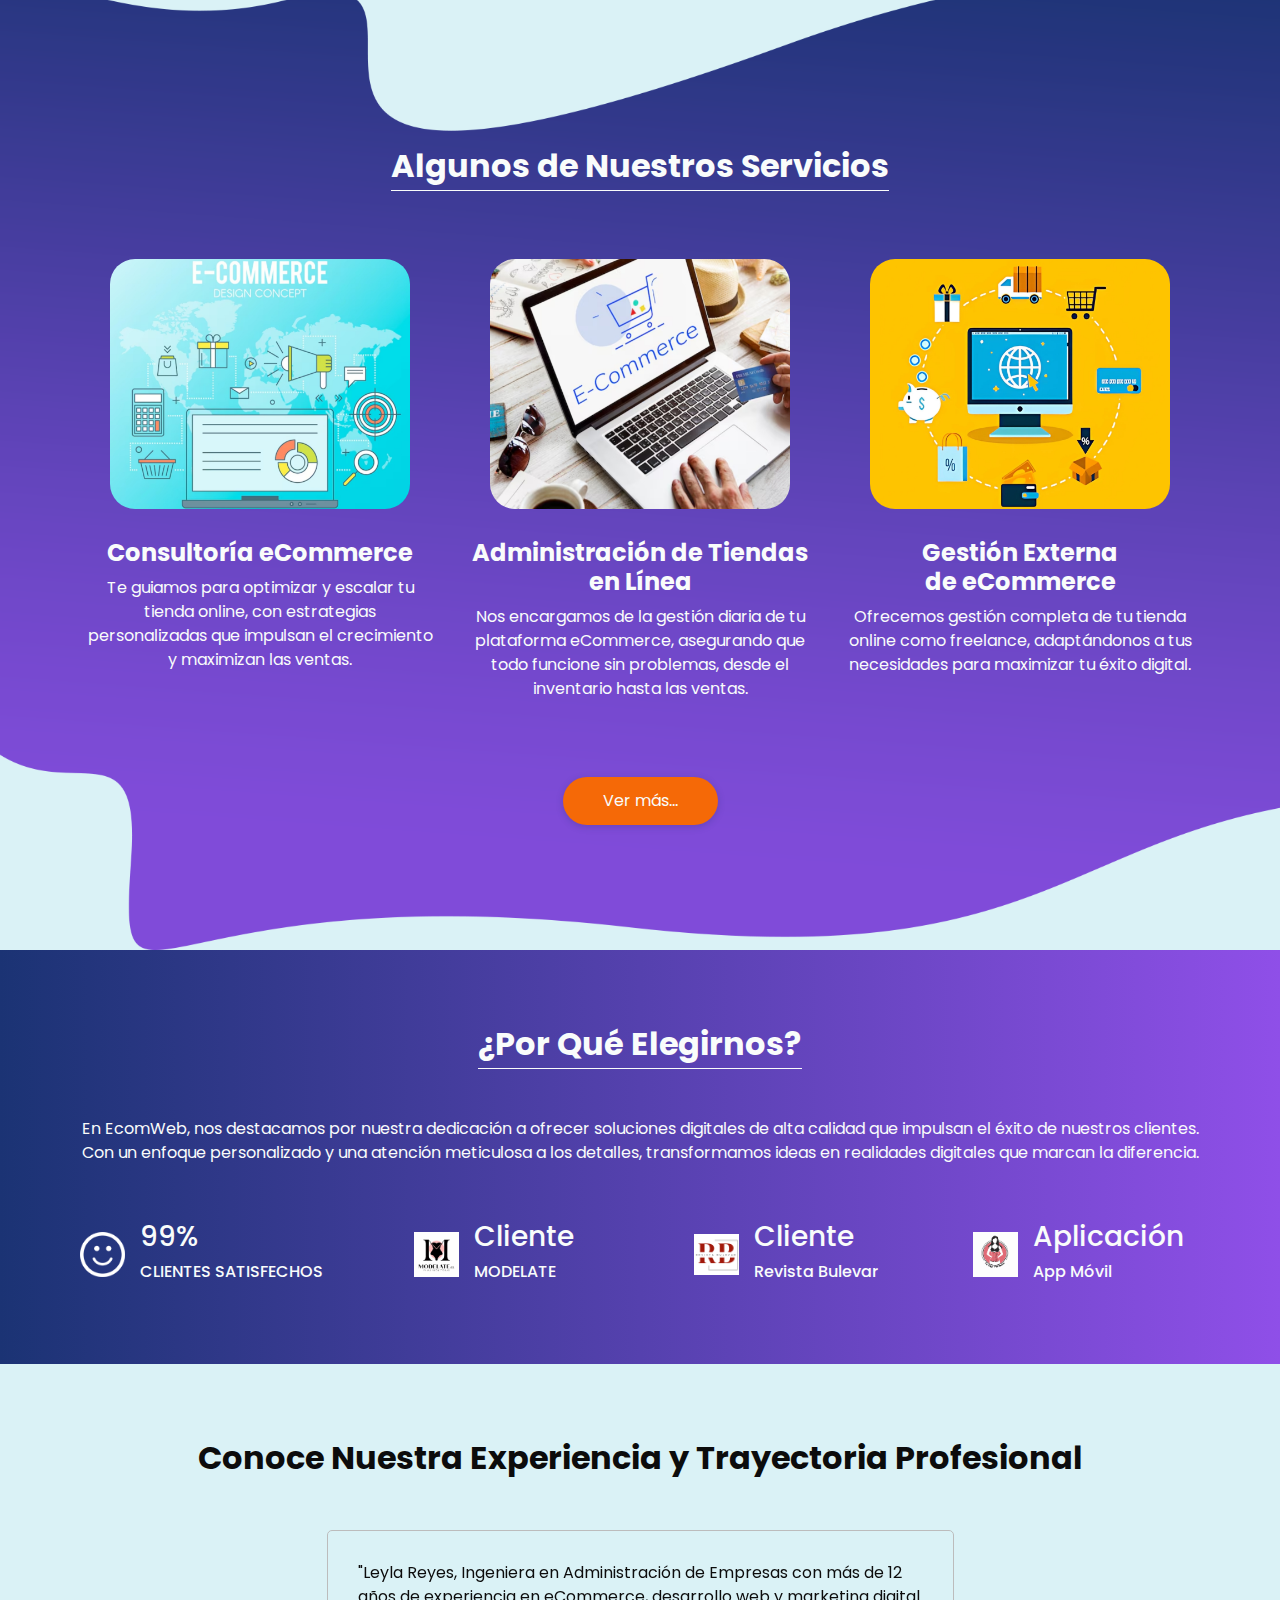
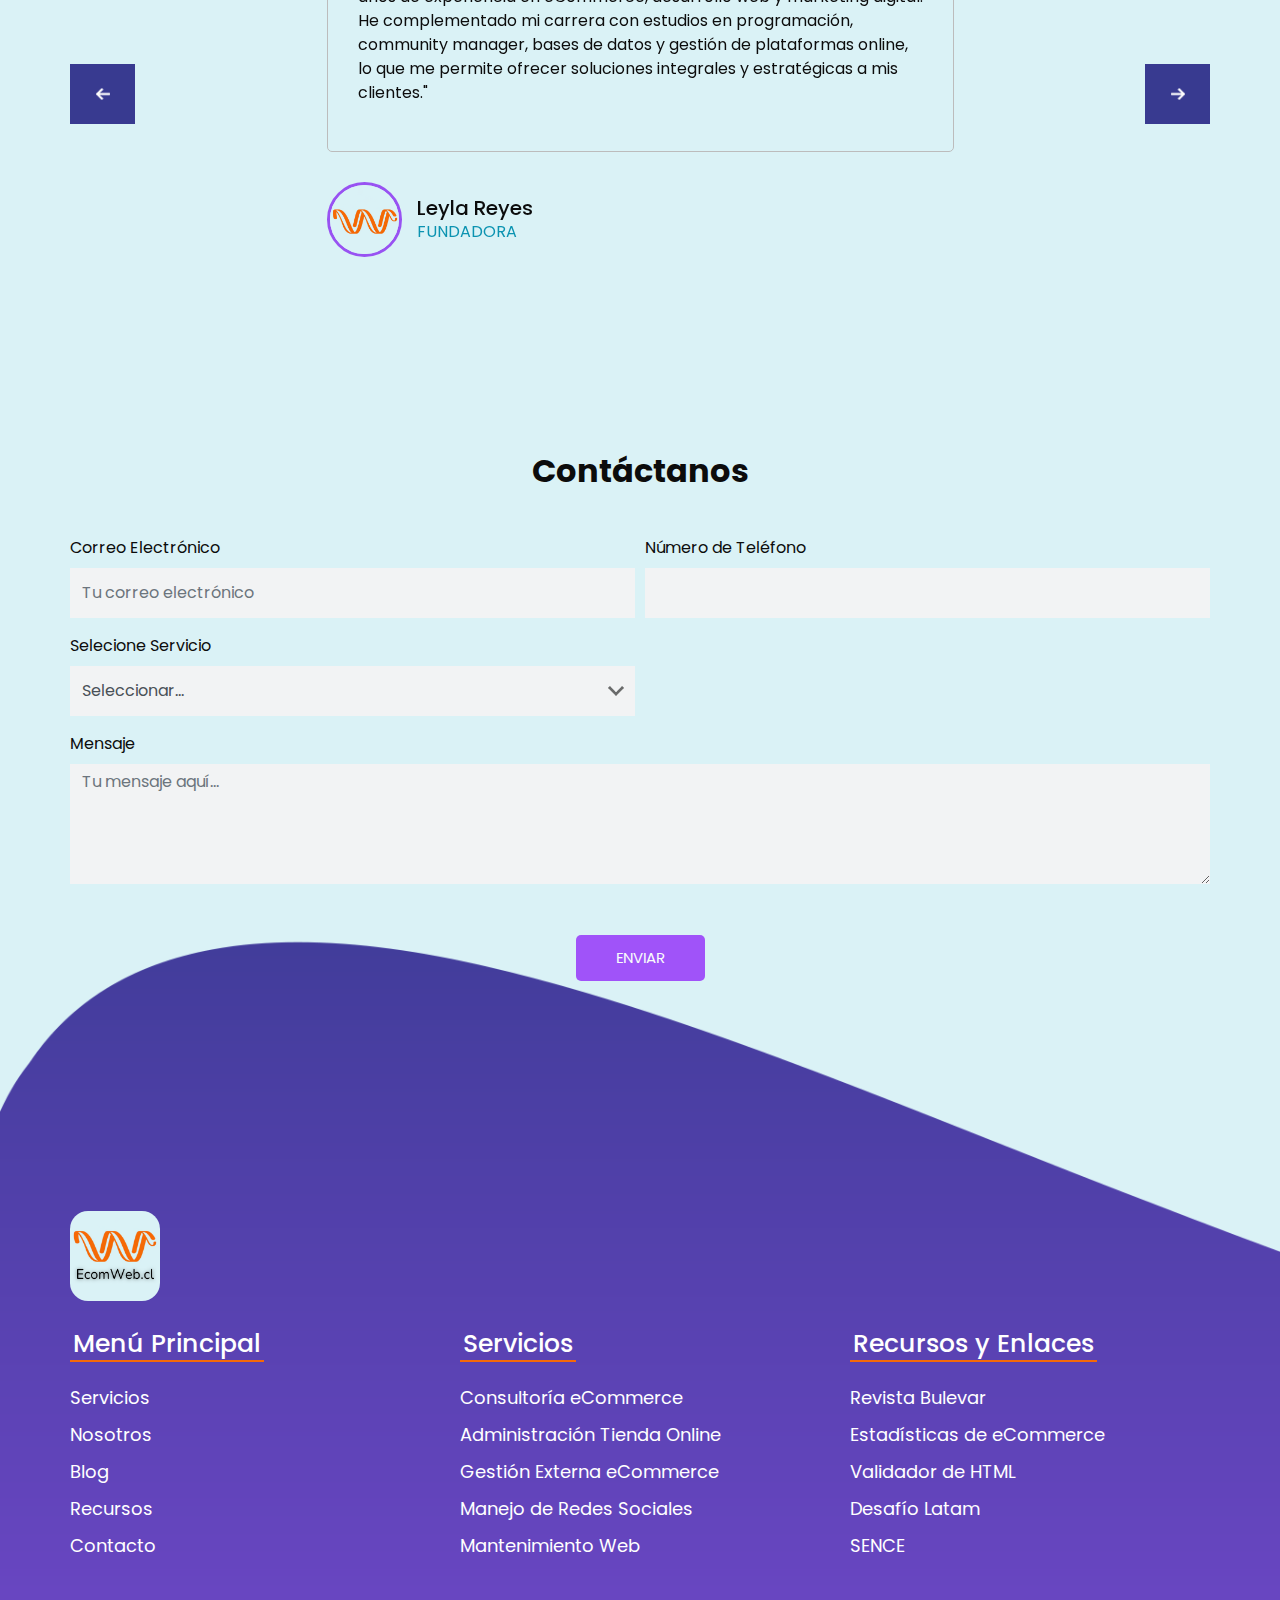
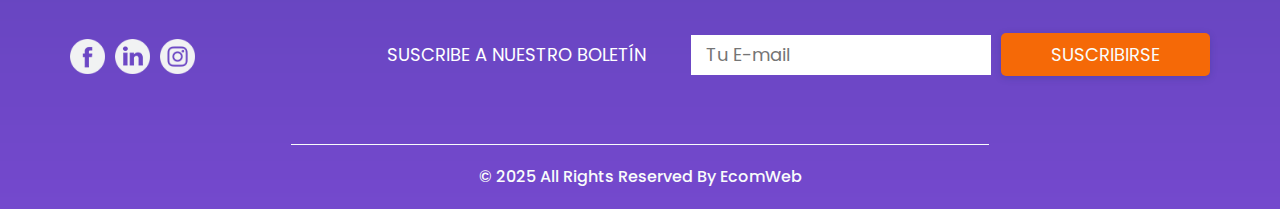
==== commit 6994e66d: "Update index.html" ====
--- a/index.html
+++ b/index.html
@@ -36,7 +36,7 @@
           <div class="col-lg-8">
             <nav class="navbar navbar-expand-lg custom_nav-container">
               <a class="navbar-brand" href="index.html">
-                <img src="/images/logo_ecomweb.cl _favicon.png" alt="Logo de EcomWeb" class="logo">
+                <img src="images/logo_ecomweb.cl _favicon.png" alt="Logo de EcomWeb" class="logo">
               </a>
               <button class="navbar-toggler" type="button" data-toggle="collapse" data-target="#navbarSupportedContent" aria-controls="navbarSupportedContent" aria-expanded="false" aria-label="Toggle navigation">
                 <span class="navbar-toggler-icon"></span>
@@ -266,37 +266,7 @@
     </div>
   </section>
 
-  <!-- end service section -->
-  <!--problem section -->
-  <section class="problem_section layout_padding">
-    <div class="container">
-      <div class="custom_heading-container">
-        <h2>
-          Recursos Especiales para Optimizar tu Presencia Online
-        </h2>
-      </div>
-      <div class="layout_padding2">
-        <div class="img-box">
-          <img src="" alt=""/>
-        </div>
-        <div class="detail-box">
-          <p>
-            "En EcomWeb, no solo ofrecemos servicios personalizados, sino que también desarrollamos herramientas innovadoras para ayudarte a mejorar tu presencia digital.
-
-          .Hemos lanzado Analizador SEO Avanzado recientemente, una herramienta exclusiva que permite analizar la dirección web de cualquier página. Esta herramienta evalúa diversos aspectos del SEO y proporciona recomendaciones prácticas para mejorar el posicionamiento en los motores de búsqueda. Ideal para empresas que desean optimizar su sitio web y aumentar su visibilidad online."
-          </p>
-          <div>
-            <a href="">
-              Accede a Nuestro Analizador SEO Ahora y Lleva tu Estrategia Digital al Siguiente Nivel.
-            </a>
-          </div>
-        </div>
-      </div>
-
-    </div>
-  </section>
-  <!-- end problem section -->
-  <!-- why section -->
+
 
   <section class="why_section layout_padding">
     <div class="container">
@@ -781,4 +751,4 @@
   <script type="text/javascript" src="js/jquery-3.4.1.min.js"></script>
   <script type="text/javascript" src="js/bootstrap.js"></script>
 
-</body></html>+</body></html>
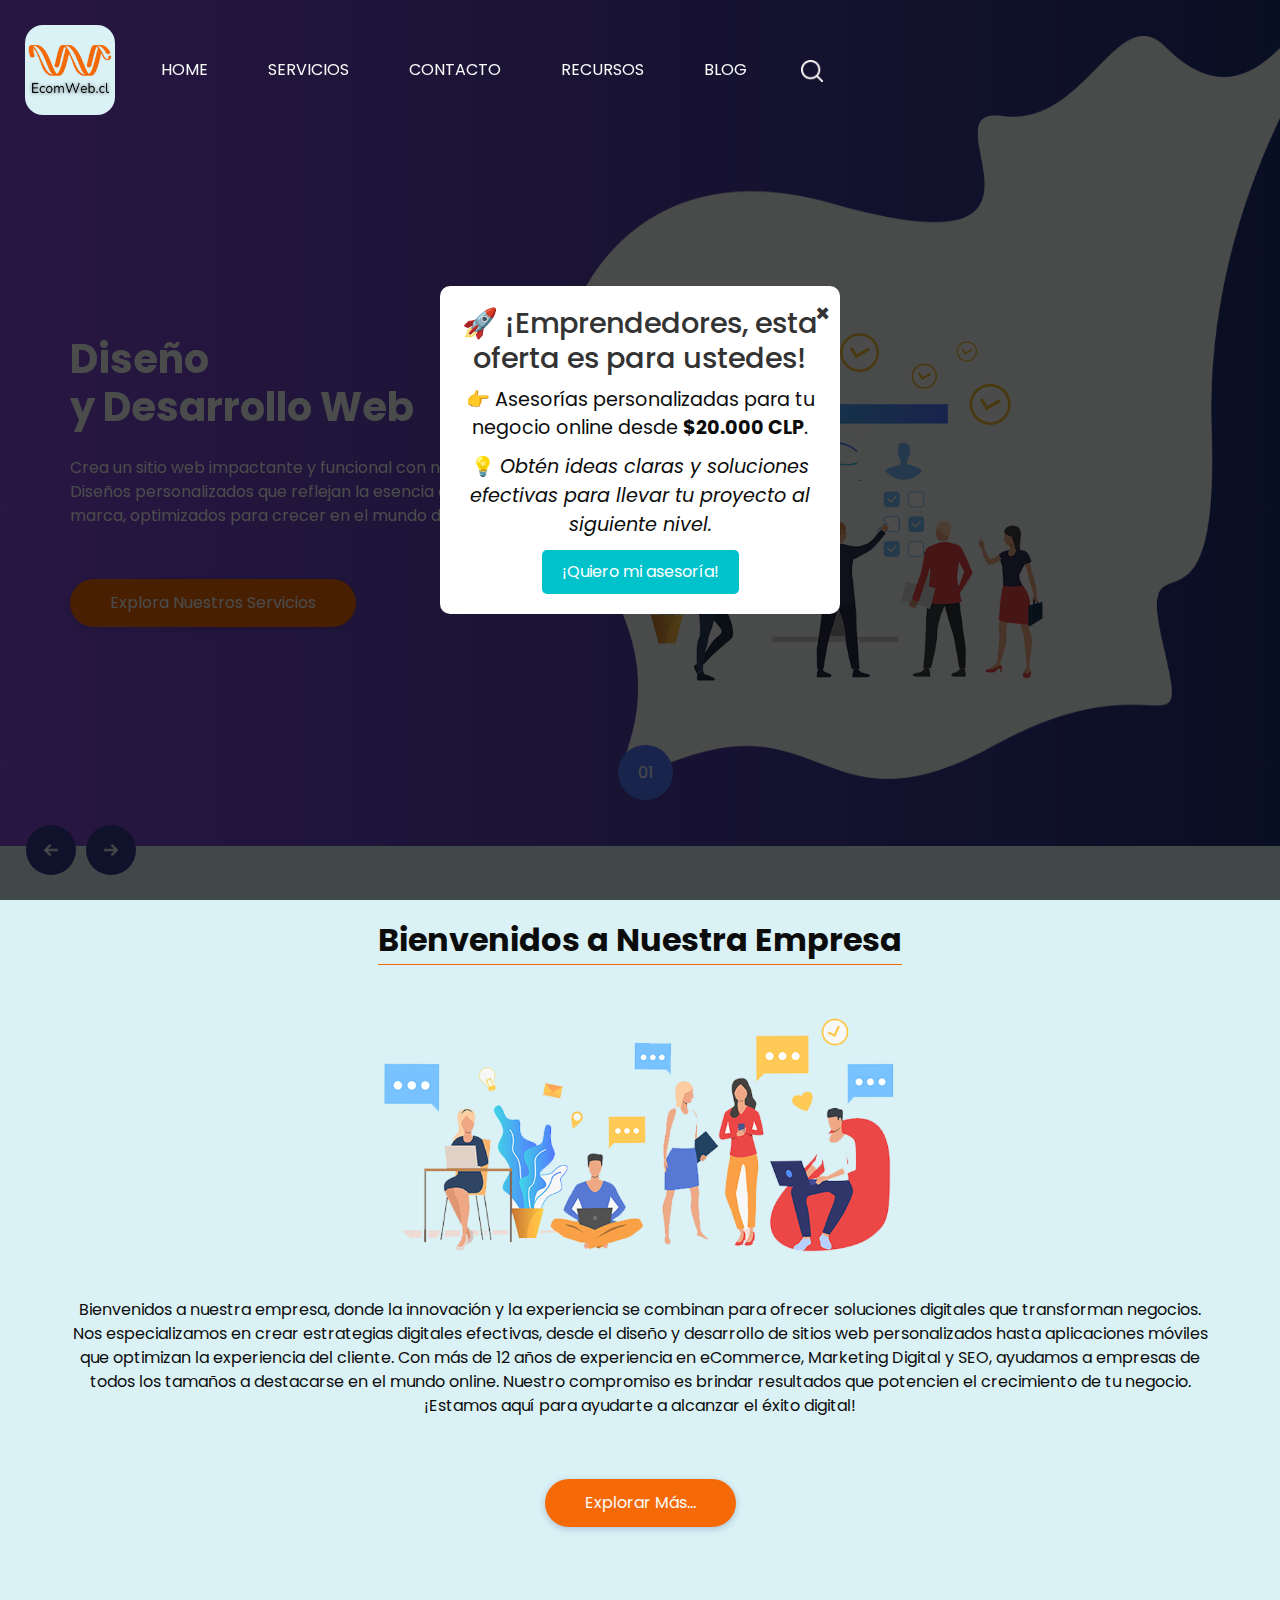
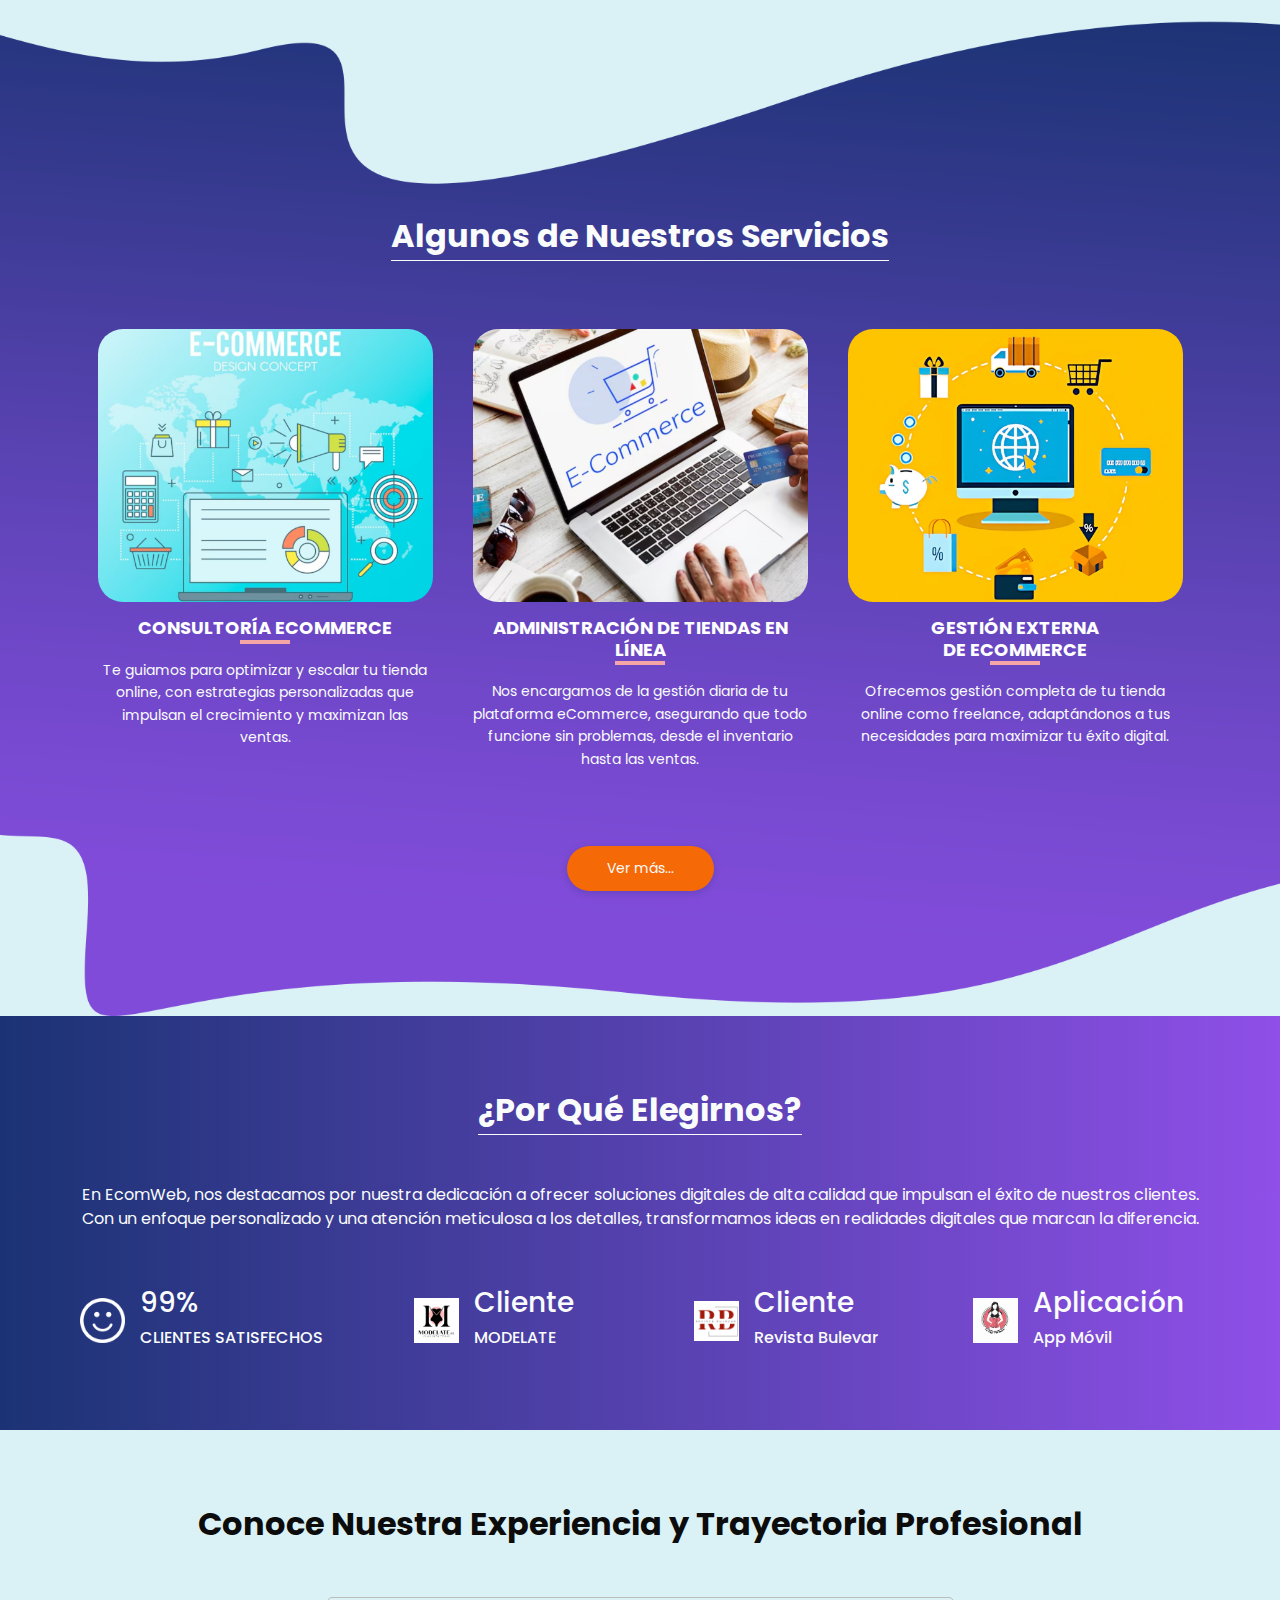
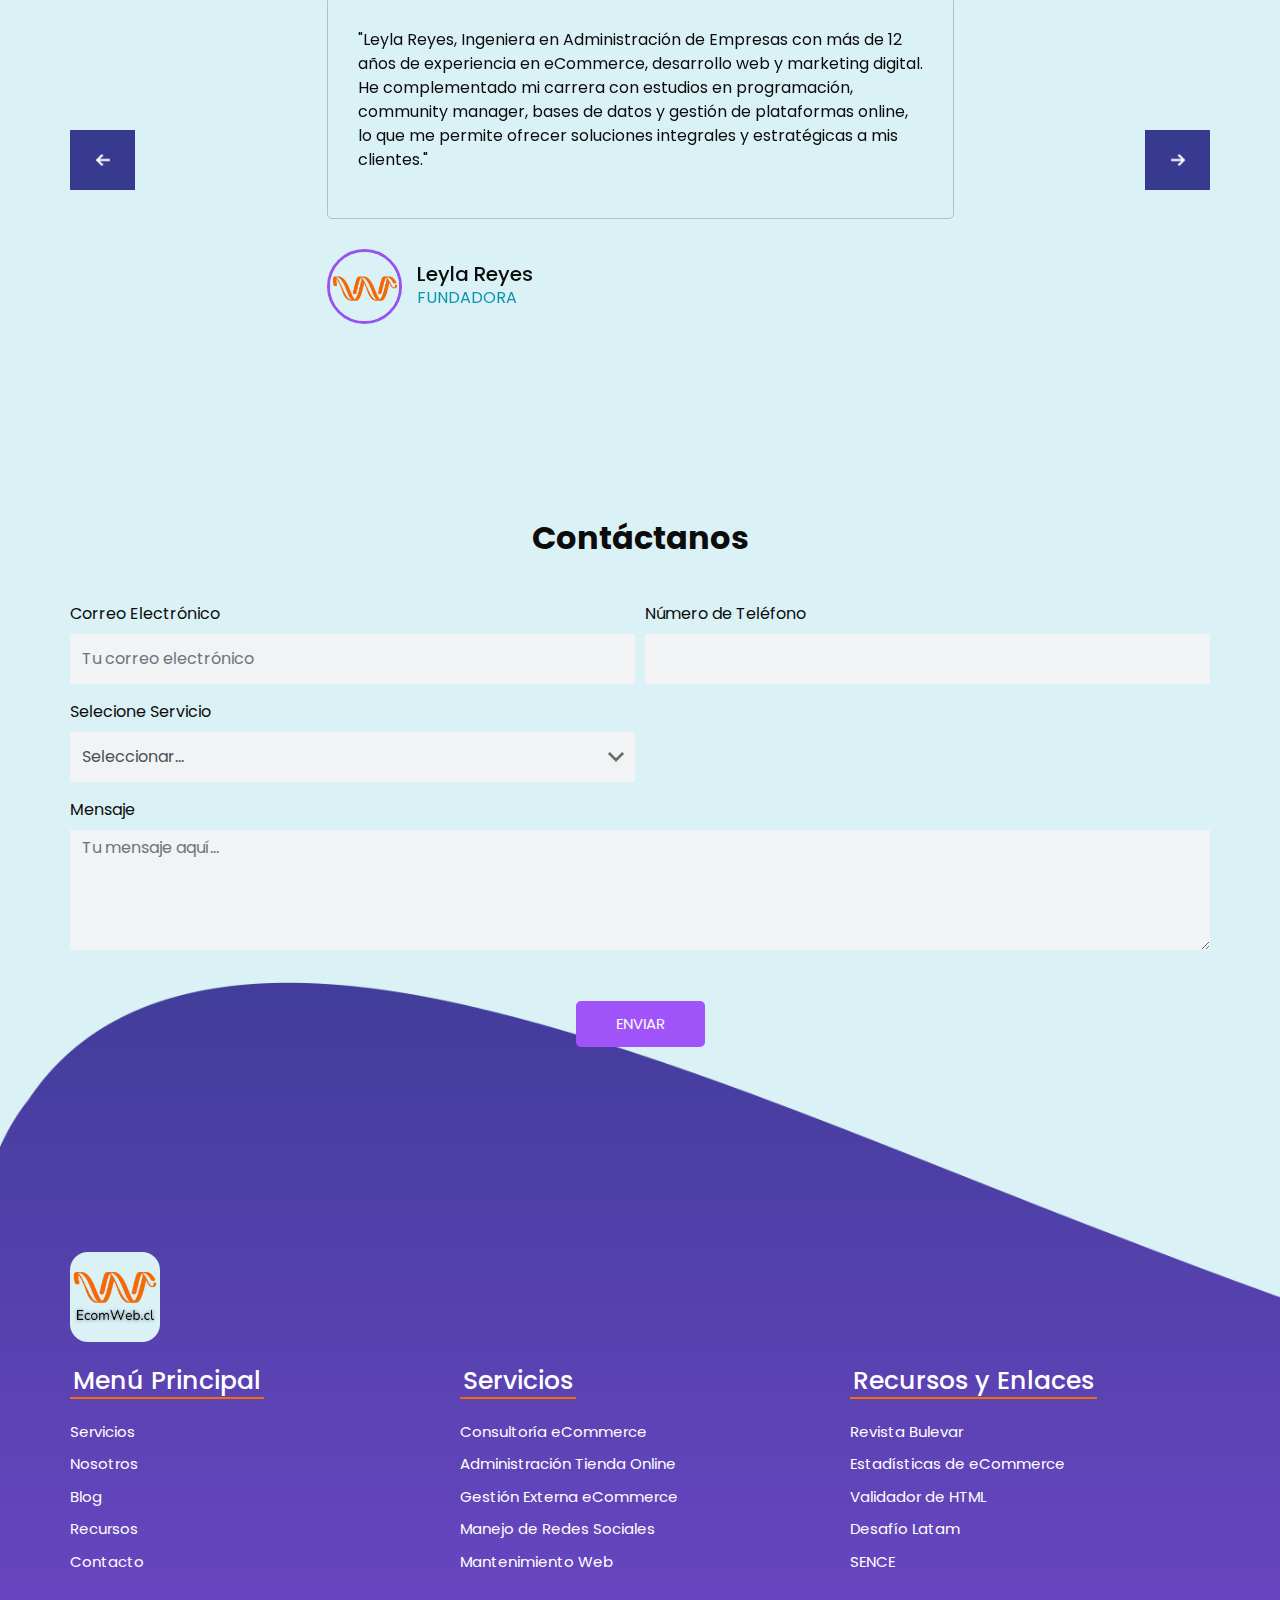
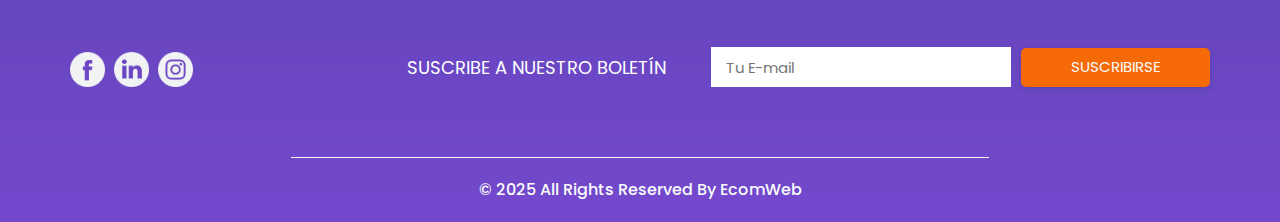
==== commit 7f58a80a: "Update index.html" ====
--- a/index.html
+++ b/index.html
@@ -194,7 +194,7 @@
             Bienvenidos a nuestra empresa, donde la innovación y la experiencia se combinan para ofrecer soluciones digitales que transforman negocios. Nos especializamos en crear estrategias digitales efectivas, desde el diseño y desarrollo de sitios web personalizados hasta aplicaciones móviles que optimizan la experiencia del cliente. Con más de 12 años de experiencia en eCommerce, Marketing Digital y SEO, ayudamos a empresas de todos los tamaños a destacarse en el mundo online. Nuestro compromiso es brindar resultados que potencien el crecimiento de tu negocio. ¡Estamos aquí para ayudarte a alcanzar el éxito digital!
           </p>
           <div>
-            <a href="">
+            <a href="https://ecomweb.cl/service.html">
               Explorar Más...
             </a>
           </div>
@@ -259,7 +259,7 @@
         </div>
       </div>
       <div>
-        <a href="">
+        <a href="https://ecomweb.cl/service.html">
           Ver más...
         </a>
       </div>
--- a/css/style.css
+++ b/css/style.css
@@ -331,15 +331,19 @@
           transform: translateY(-7px);
 }
 
+
+
+
 .service_section {
   text-align: center;
   color: #f9fcfb;
   background-image: url(../images/service-bg.png);
-  background-size: 100% 100%;
-  padding-top: 200px;
+  background-size: cover;
+  padding-top: 220px;
   padding-bottom: 125px;
   background-repeat: no-repeat;
-  margin-top: -100px;
+  background-position: center; /* Centra la imagen por defecto */
+  margin-top: -50px;
 }
 
 .highlight {
@@ -347,7 +351,7 @@
   background-color: #f56907;
   margin-left: -100px;
   border-radius: 15px;
-  padding: 18px; /* Espacio interno */
+  padding: 18px;
   margin-top: -70px;
   font-size: 20px;
 }
@@ -359,36 +363,44 @@
 .service_section .service_container {
   display: flex;
   justify-content: center;
-  flex-wrap: nowrap; /* Evitar que las cajas se pasen a la siguiente línea */
-  overflow-x: auto; /* Permitir desplazamiento horizontal si es necesario */
-  max-width: 120%; /* O ajusta a un valor mayor */
-  margin: 0 auto; /* Centra el contenedor si es necesario */
+  flex-wrap: wrap; /* Permitir que las cajas se ajusten en filas */
+  gap: 10px; /* Espaciado uniforme entre los servicios */
+  margin: 0 auto;
 }
 
 .service_section .service_container .service_box {
-  width: 50%;
-  min-width: 300px;
-  margin: 15px 15px;
+  flex: 1 1 calc(100% - 40px); /* Ajustar ancho al 100% menos márgenes */
+  max-width: 335px; /* Limitar el ancho máximo de las cajas */
+  margin: 15px;
+  text-align: left;
 }
 
 .service_section .service_container .service_box .img-box {
   border-radius: 18px;
   overflow: hidden;
+  text-align: center;
 }
 
 .service_section .service_container .service_box .img-box img {
-  width: 90%;
+  width: 100%;
   border-radius: 25px;
-  height: 250px;
-  width: 300px;
+  height: auto; /* Adaptar la altura automáticamente */
 }
 
 .service_section .service_container .service_box .detail-box {
-  margin-top: 30px;
+  margin-top: 15px;
+  text-align: center;
 }
 
 .service_section .service_container .service_box .detail-box h4 {
   font-weight: bold;
+  font-size: 18px;
+  margin-bottom: 10px;
+}
+
+.service_section .service_container .service_box .detail-box p {
+  font-size: 14px;
+  line-height: 1.6;
 }
 
 .service_section a {
@@ -399,20 +411,81 @@
   border-radius: 25px;
   -webkit-box-shadow: 0px 2px 7px 0px rgba(32, 50, 117, 0.26);
   box-shadow: 0px 2px 7px 0px rgba(32, 50, 117, 0.26);
-  -webkit-transition: all .3s;
-  transition: all .3s;
-  border: none;
+  -webkit-transition: all 0.3s;
+  transition: all 0.3s;
+  border: none;
+  font-size: 14px;
 }
 
 .service_section a:hover {
   -webkit-transform: translateY(-7px);
-          transform: translateY(-7px);
+  transform: translateY(-7px);
 }
 
 .sub_page .service_section {
-  margin-top: 00px;
+  margin-top: 0px;
   margin-bottom: 150px;
 }
+
+
+.service_section h4 {
+  font-size: 1.5rem; /* Aumenta el tamaño de la fuente */
+  font-weight: bold; /* Asegúrate de que sea negrita */
+  color: #fff; /* Cambia el color para destacarlo */
+  text-transform: uppercase; /* Convierte el texto a mayúsculas */
+  margin-bottom: 20px !important; /* Espacio debajo del título */
+  position: relative; /* Necesario para agregar el subrayado decorativo */
+}
+
+.service_section h4::after {
+  content: ''; /* Pseudoelemento para un subrayado decorativo */
+  width: 50px; /* Ancho del subrayado */
+  height: 4px; /* Grosor del subrayado */
+  background-color: #f5a5a5; /* Color del subrayado */
+  position: absolute;
+  bottom: -5px; /* Coloca el subrayado justo debajo del texto */
+  left: 50%; /* Centra el subrayado */
+  transform: translateX(-50%); /* Asegura que quede alineado al centro */
+}
+
+/* Estilo responsivo para móviles */
+@media (max-width: 768px) {
+  .service_section {
+    padding-top: 220px !important; /* Reduce más el espacio superior */
+    margin-top: -120px !important; /* Eleva más la sección en móviles */
+    background-size: 1980% !important; /* Aumenta el tamaño de la imagen al 150% */
+    background-position:center;
+  }
+
+  .highlight {
+    font-size: 18px;
+    margin-left: 0;
+  }
+
+  .service_section .service_container {
+    flex-direction: column; /* Colocar las cajas en una sola columna */
+    align-items: center;
+  }
+
+  .service_section .service_container .service_box {
+    flex: 1 1 100%;
+    max-width: 100%;
+  }
+
+  .service_section .service_container .service_box .detail-box h4 {
+    font-size: 16px;
+  }
+
+  .service_section a {
+    font-size: 12px;
+    padding: 10px 30px;
+  }
+}
+
+
+
+
+
 
 .problem_section {
   text-align: center;
@@ -624,13 +697,13 @@
   background-image: url(../images/footer-bg.png);
   background-size: cover;
   padding-top: 280px;
-  margin-top: -125px;
+  margin-top: -150px;
 }
 
 .info_section {
   position: relative;
   font-family: "Poppins", sans-serif;
-  font-size: 18px;
+  font-size: 15px;
 }
 
 .info_section h3 {
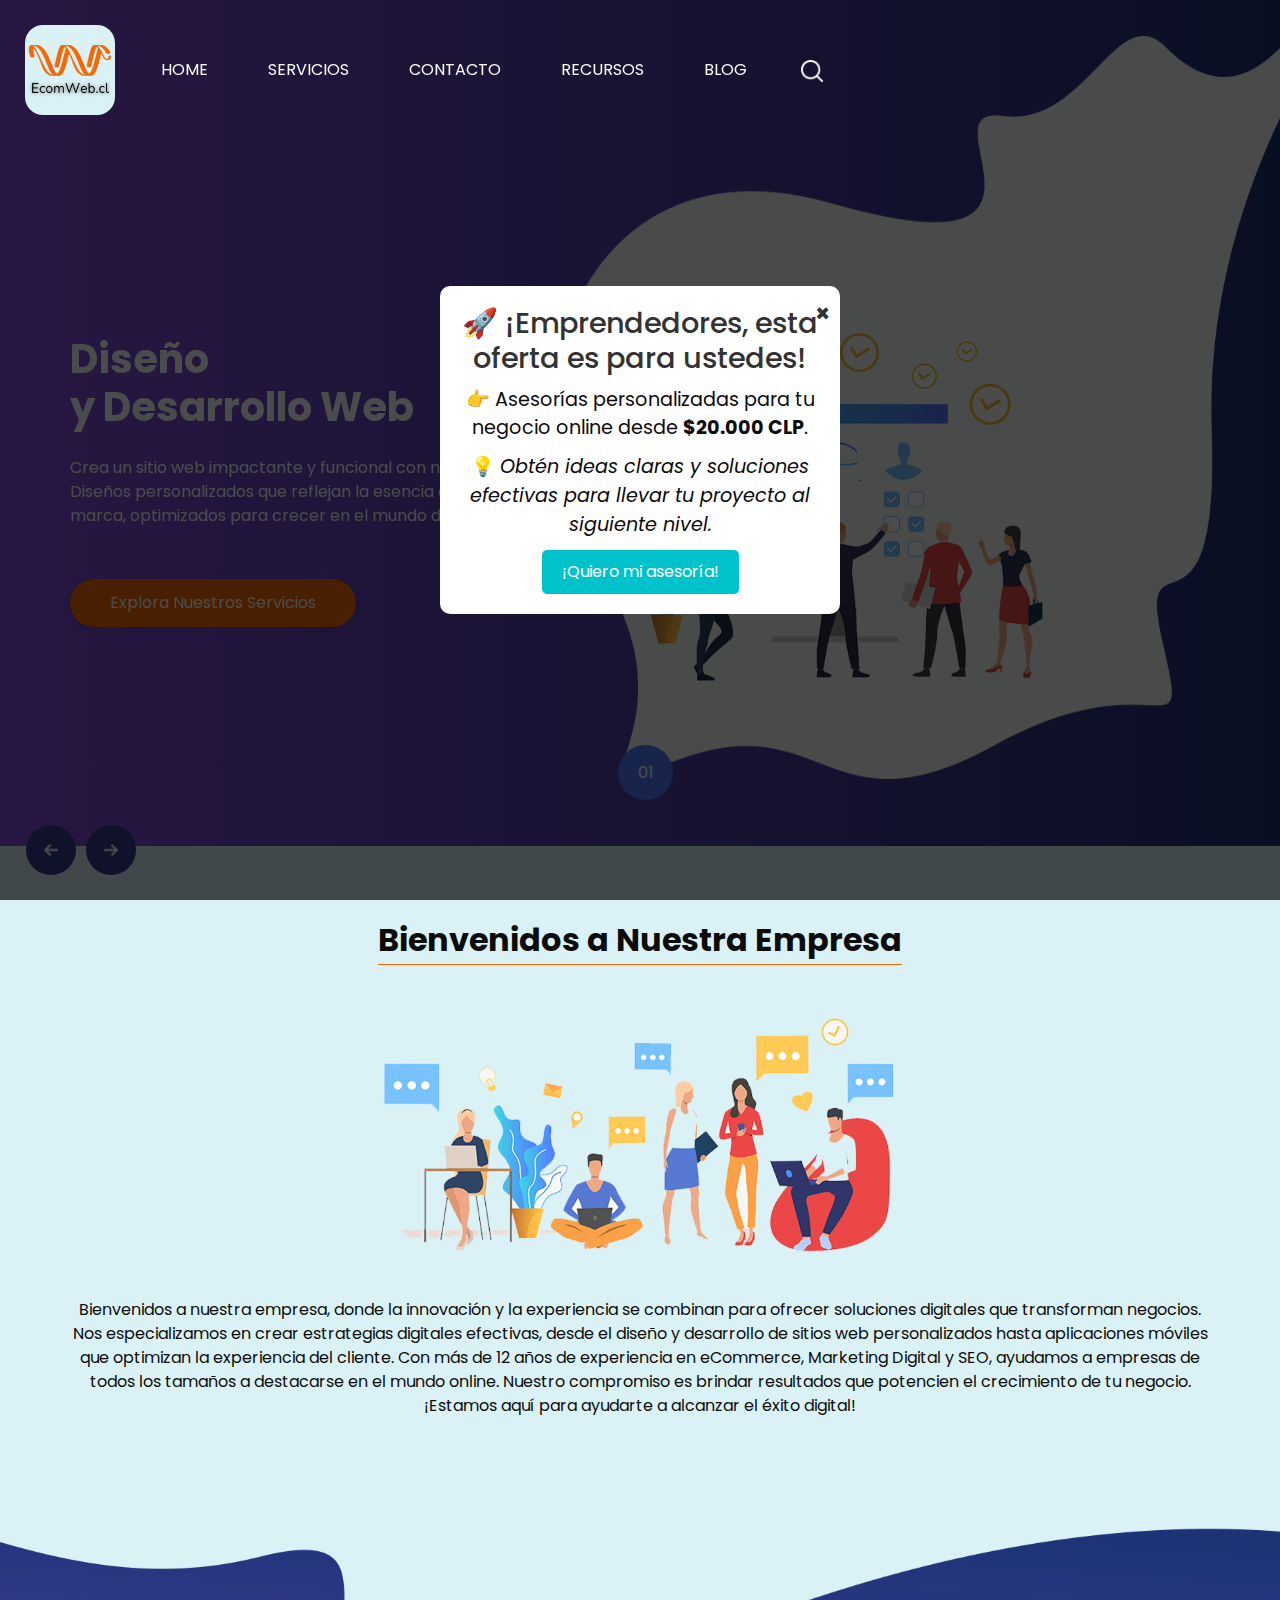
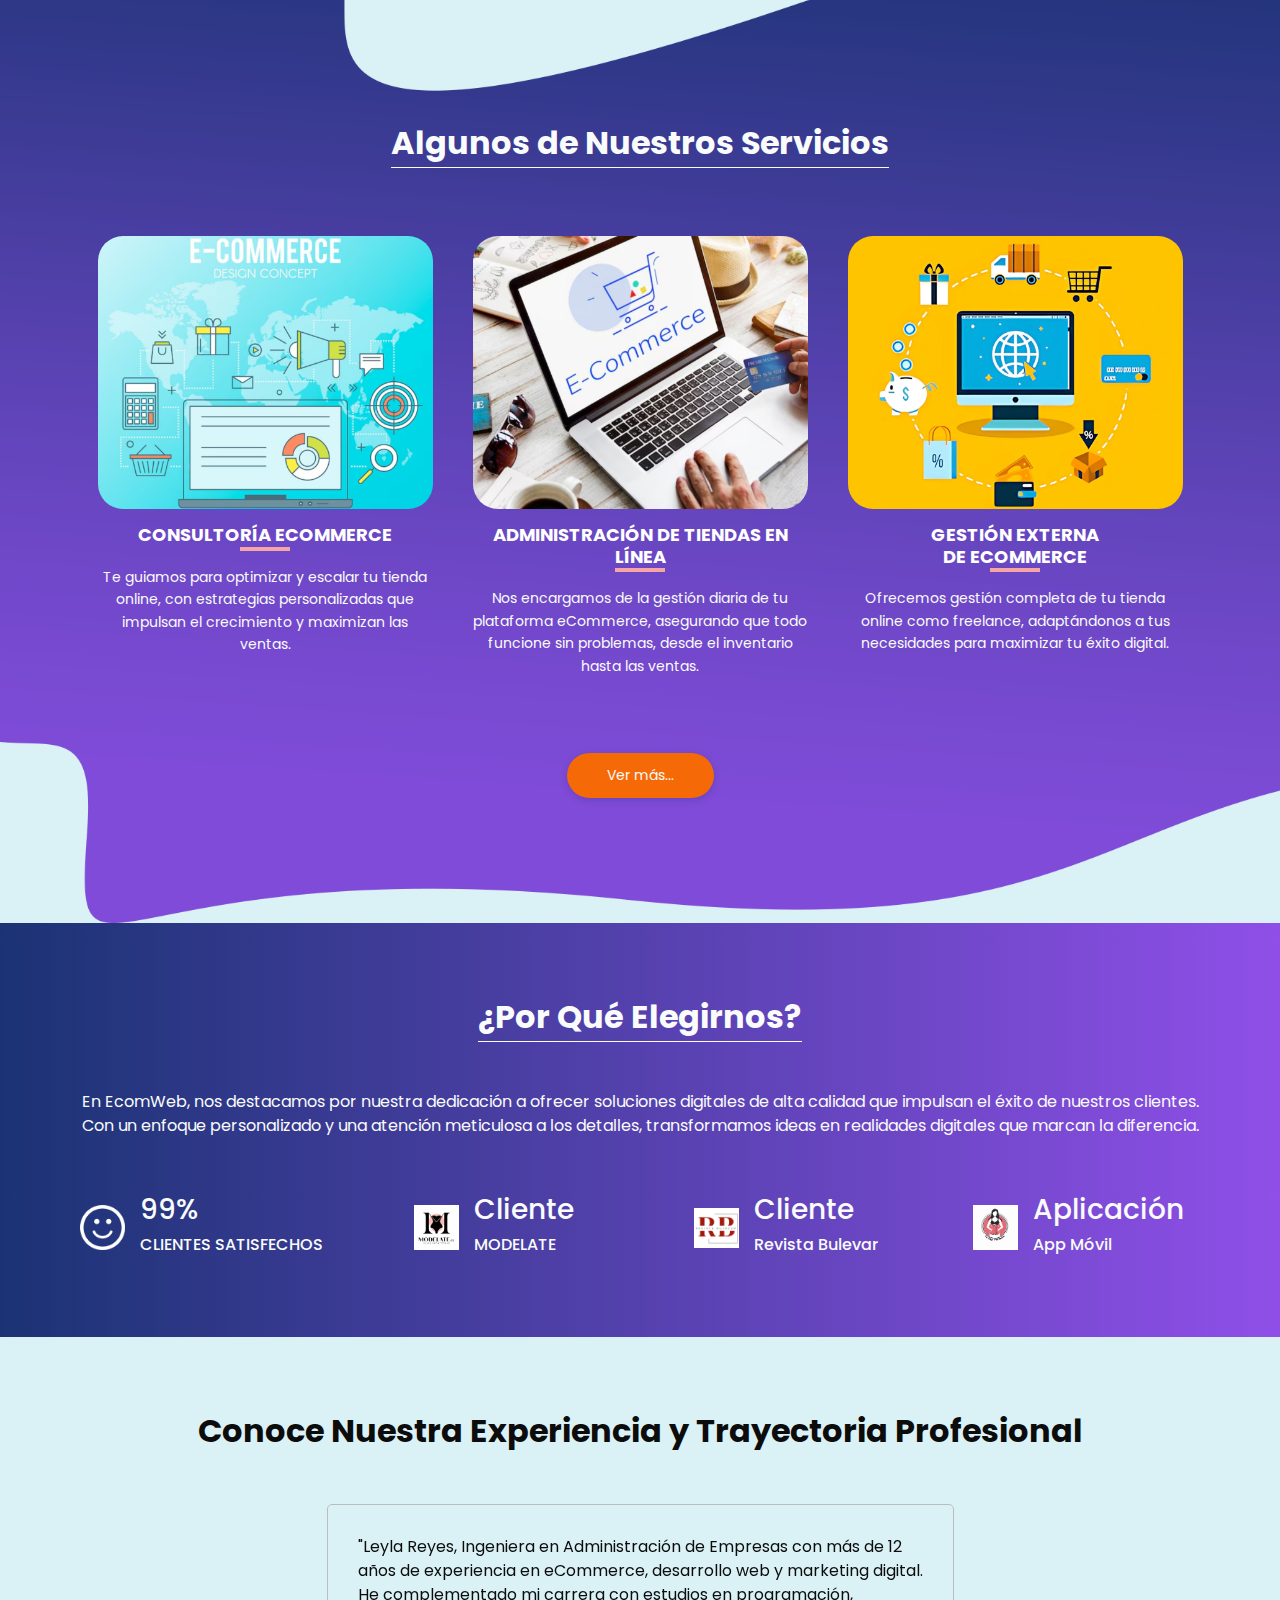
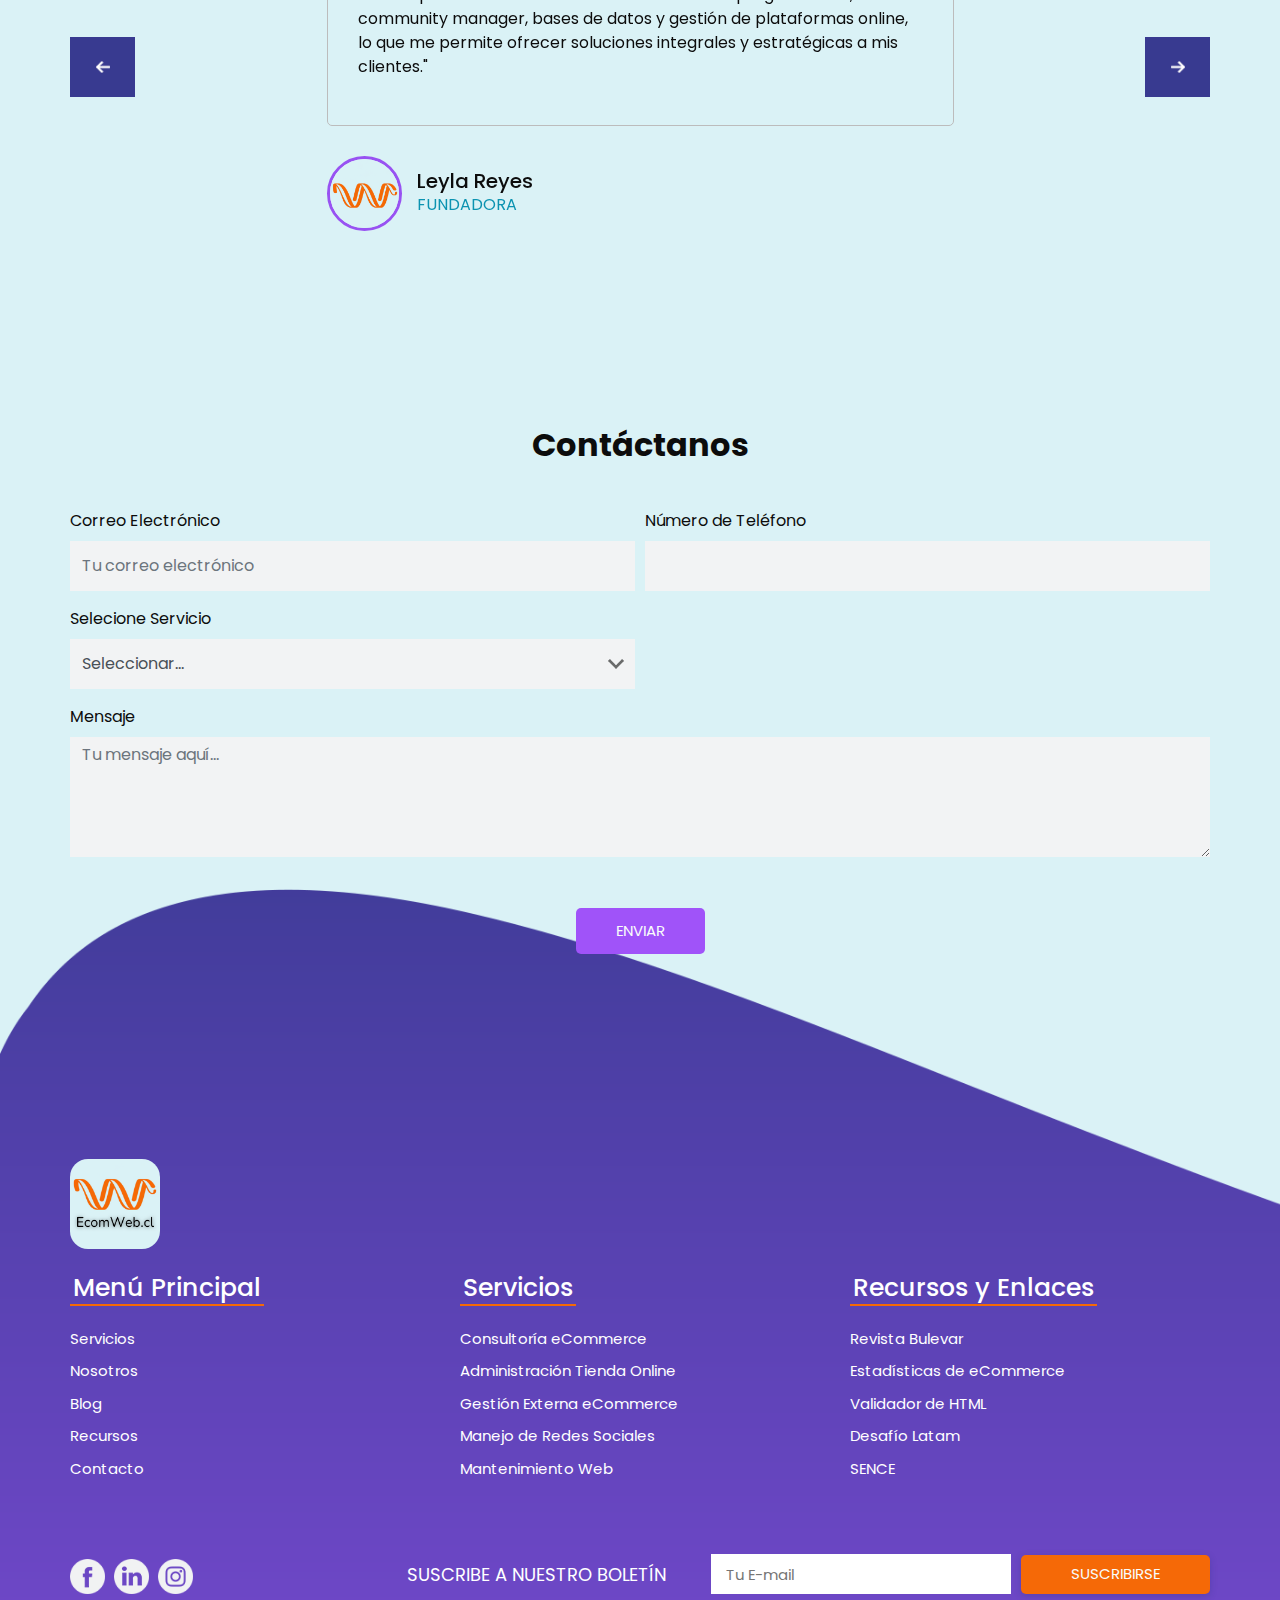
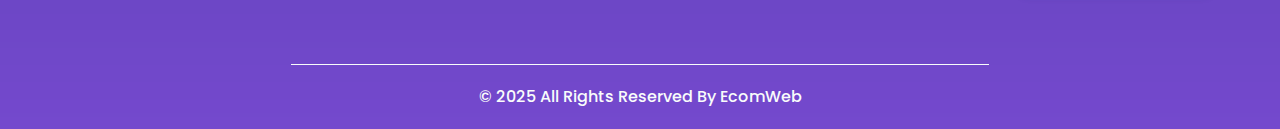
==== commit b38bba8f: "Update index.html" ====
--- a/index.html
+++ b/index.html
@@ -94,7 +94,7 @@
                       Crea un sitio web impactante y funcional con nosotros. Diseños personalizados que reflejan la esencia de tu marca, optimizados para crecer en el mundo digital.
                     </p>
                     <div class="btn-box">
-                      <a href="" class="btn-1">
+                      <a href="https://ecomweb.cl/service.html" class="btn-1">
                         Explora Nuestros Servicios
                       </a>
                     </div>
@@ -122,7 +122,7 @@
                       Aumenta tu visibilidad y alcanza más clientes con estrategias de SEO y marketing digital hechas a la medida. ¡Lleva tu negocio al siguiente nivel!
                     </p>
                     <div class="btn-box">
-                      <a href="" class="btn-1">
+                      <a href="https://ecomweb.cl/service.html" class="btn-1">
                         Explora Nuestros Servicios
                       </a>
                     </div>
@@ -149,7 +149,7 @@
                       Desarrolla aplicaciones móviles y web que transformen la experiencia de tus clientes. Innovación y tecnología a tu servicio.
                     </p>
                     <div class="btn-box">
-                      <a href="" class="btn-1">
+                      <a href="https://ecomweb.cl/service.html" class="btn-1">
                         Explora Nuestros Servicios
                       </a>
                     </div>
@@ -194,9 +194,7 @@
             Bienvenidos a nuestra empresa, donde la innovación y la experiencia se combinan para ofrecer soluciones digitales que transforman negocios. Nos especializamos en crear estrategias digitales efectivas, desde el diseño y desarrollo de sitios web personalizados hasta aplicaciones móviles que optimizan la experiencia del cliente. Con más de 12 años de experiencia en eCommerce, Marketing Digital y SEO, ayudamos a empresas de todos los tamaños a destacarse en el mundo online. Nuestro compromiso es brindar resultados que potencien el crecimiento de tu negocio. ¡Estamos aquí para ayudarte a alcanzar el éxito digital!
           </p>
           <div>
-            <a href="https://ecomweb.cl/service.html">
-              Explorar Más...
-            </a>
+            
           </div>
         </div>
       </div>
--- a/css/style.css
+++ b/css/style.css
@@ -451,8 +451,7 @@
 /* Estilo responsivo para móviles */
 @media (max-width: 768px) {
   .service_section {
-    padding-top: 220px !important; /* Reduce más el espacio superior */
-    margin-top: -120px !important; /* Eleva más la sección en móviles */
+    
     background-size: 1980% !important; /* Aumenta el tamaño de la imagen al 150% */
     background-position:center;
   }
--- a/css/responsive.css
+++ b/css/responsive.css
@@ -124,9 +124,9 @@
   }
 
   .service_section {
-    padding-top: 375px;
+    padding-top: 80px;
     background-position: bottom;
-    margin-top: -325px;
+    margin-top: -140px;
   }
 
   .client_container {
@@ -172,4 +172,4 @@
   .container {
     max-width: 1170px;
   }
-}+}
